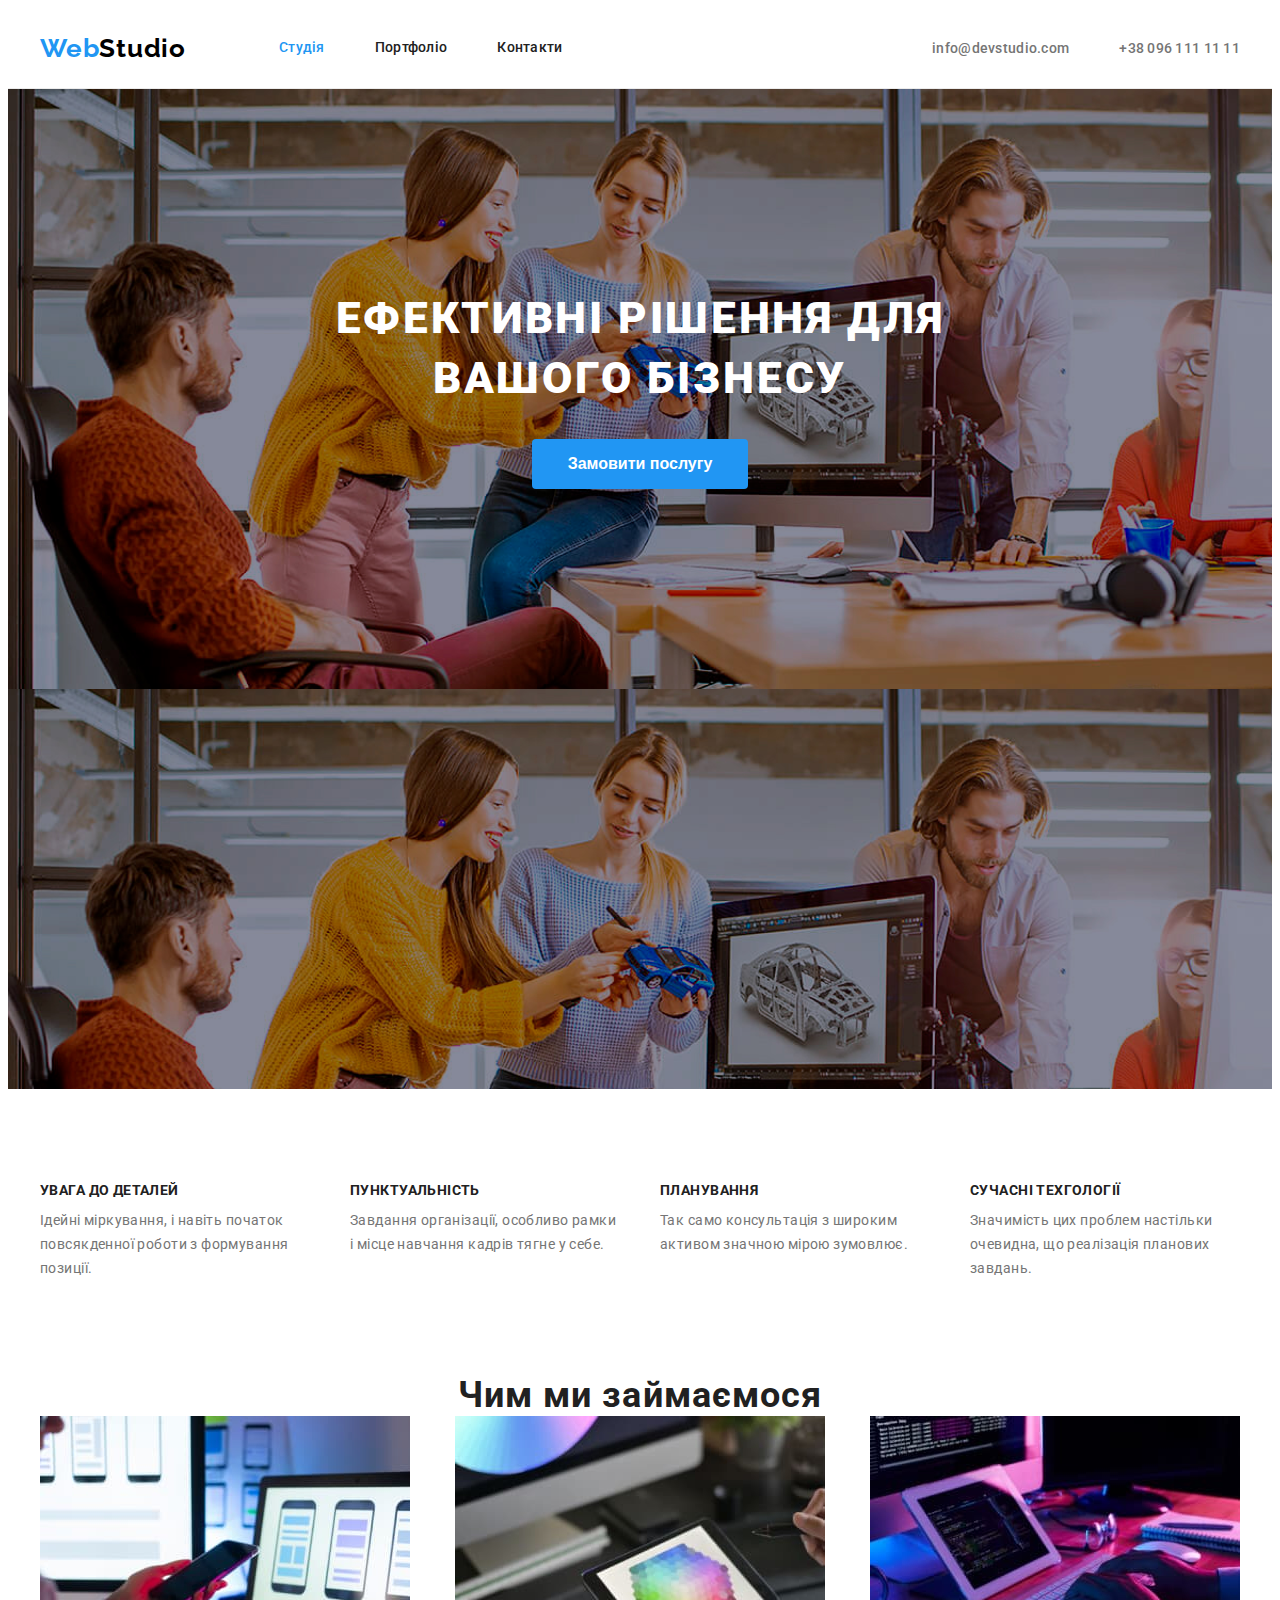
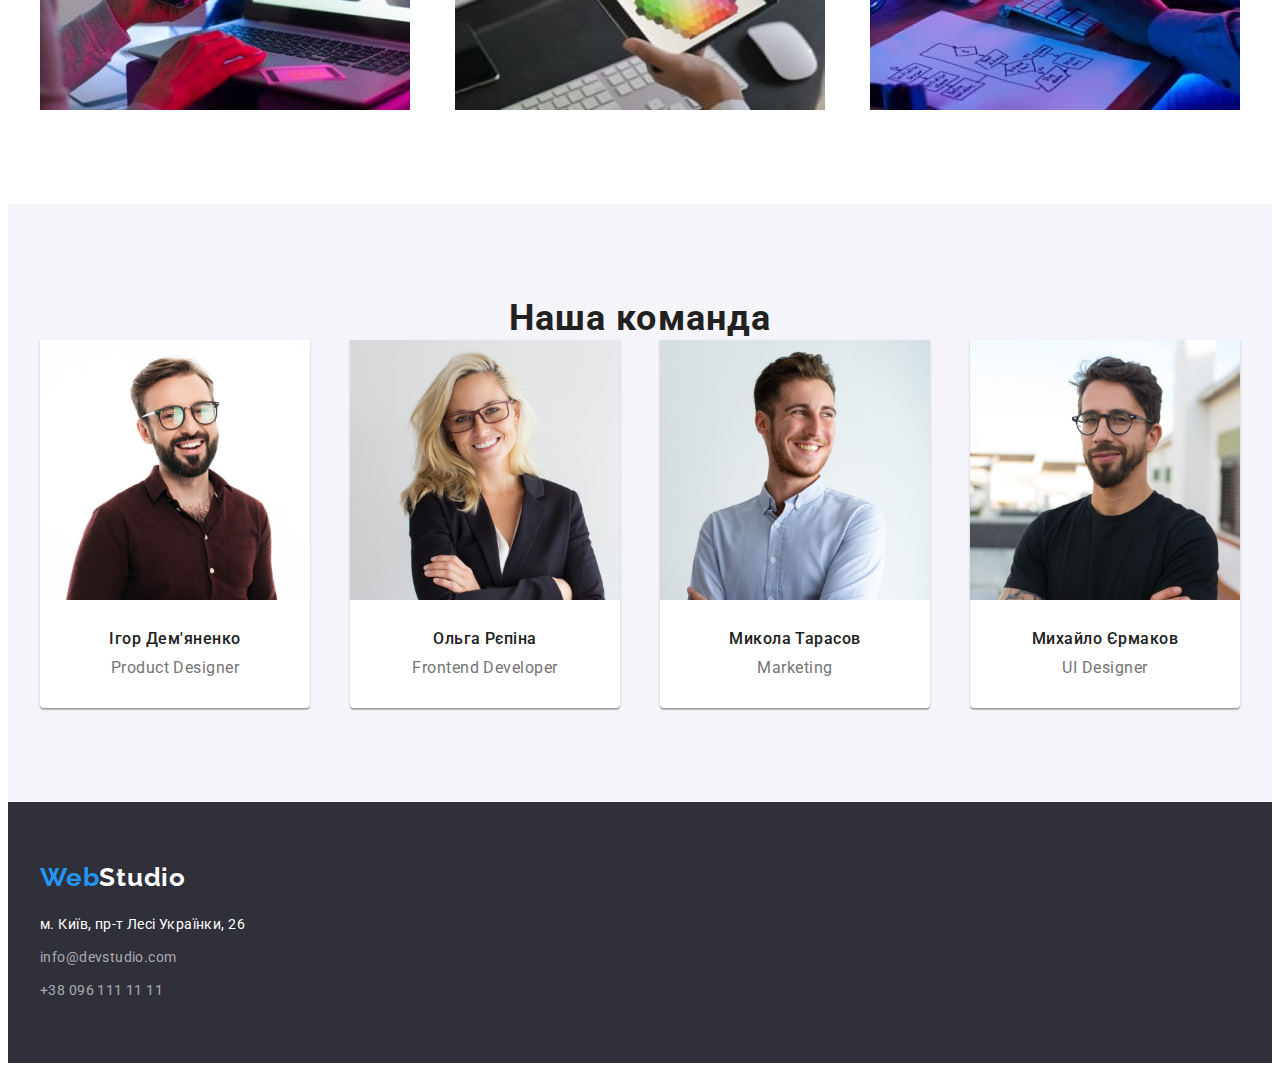
==== index.html @ b129a069 "Homework" ====
<!DOCTYPE html>
<html lang="uk">  
<head>
    <meta charset="UTF-8">
    <meta http-equiv="X-UA-Compatible" content="IE=edge">
    <meta name="viewport" content="width=device-width, initial-scale=1.0">
    <title>Студія</title>
    <link rel="preconnect" href="https://fonts.googleapis.com">
    <link rel="preconnect" href="https://fonts.gstatic.com" crossorigin>
    <link href="https://fonts.googleapis.com/css2?family=Raleway:wght@700&family=Roboto:wght@400;500;700;900&display=swap"
        rel="stylesheet">

    <link rel="stylesheet" href="https://cdnjs.cloudflare.com/ajax/libs/modern-normalize/1.1.0/modern-normalize.min.css"
        integrity="sha512-wpPYUAdjBVSE4KJnH1VR1HeZfpl1ub8YT/NKx4PuQ5NmX2tKuGu6U/JRp5y+Y8XG2tV+wKQpNHVUX03MfMFn9Q=="
        crossorigin="anonymous" referrerpolicy="no-referrer" />
    <link rel="stylesheet" href="./css/styles.css">
</head>
<body class="site-body">
    <header class="header">
        <div class="container header-container">
            <nav class="header-navigation">
                 <a class="header-logo-web link" href="index.html">Web<span class="header-logo-studio link">Studio</span></a>
                 <ul class="header-list list">
                     <li class="header-item"><a class="header-link current link" href="">Студія</a></li>
                     <li class="header-item"><a class="header-link link" href="./portfolio.html">Портфоліо</a></li>
                     <li class="header-item"><a class="header-link link" href="">Контакти</a></li>
                 </ul>
            </nav>
            <div class="header-conect" >
            <ul class="contacts list">
                <li class="header-email"><a class="header-link-email link" href="mailto:info@devstudio.com">info@devstudio.com</a></li>
                <li class="header-number"><a class="header-link-number link" href="tel:+380961111111">+38 096 111 11 11</a></li>
            </ul>
            </div>
        </div>
    </header>
    <main>
        
         <section class="hero section bg">
            <div class="container">
                 <h1 class="hero-title" >Ефективні рішення для вашого бізнесу</h1>
                 <button class="header-btn" type="button">Замовити послугу</button>
            </div>
        </section>
    
         
        <section class="solutions section">
             <div class="container">
                <h2 class="visually-hidden">Рішення</h2>
                <ul class="solutions-list list" >
                    <li><h3>Увага до деталей</h3>
                        <p>Ідейні міркування, і навіть початок повсякденної роботи з формування позиції.</p></li>
                    <li> <h3>Пунктуальність</h3>
                        <p>Завдання організації, особливо рамки і місце навчання кадрів тягне у себе.</p></li>
                    <li> <h3>Планування</h3>
                        <p>Так само консультація з широким активом значною мірою зумовлює.</p></li>
                    <li><h3>Сучасні техгології</h3>
                        <p>Значимість цих проблем настільки очевидна, що реалізація планових завдань.</p></li>
                 </ul>
             </div>
        </section>
     
        <section class="devices section">
             <div class="container">
                <h2 class="section-title">Чим ми займаємося</h2>
                <ul class="devices-list">
                    <li class="devices-item list">
                        <img src="./img/img-1.jpg" 
                        alt="phone" 
                        width="370" 
                        height="294"></li>
                    <li class="devices-item list">
                        <img src="./img/img-2.jpg" 
                        alt="tablet" 
                        width="370"
                        height="294"></li>
                    <li class="devices-item list">
                        <img src="./img/img-3.jpg" 
                        alt="keyboard" 
                        width="370" 
                        height="294"></li>
                </ul>
              </div>
         </section>
        
         <section class="team section" >
             <div class="container">
                <h2 class="section-title">Наша команда</h2>    
                <ul class="team-list">
                    <li class="team-item list">
                        <img src="./img/img-team-1.jpg" 
                            alt="Product-designer" 
                            width="270" 
                            height="260">  
                         <div class="team-footer" >             
                             <h3 class="team-name">Ігор Дем'яненко</h3>
                             <p class="team-position" lang="en">Product Designer</p>
                         </div>
                    </li>                  
                    <li class="team-item list"> 
                        <img src="img/img-team-2.jpg" 
                            alt="Product-developer" 
                            width="270" 
                            height="260">  
                         <div class="team-footer" >
                             <h3 class="team-name">Ольга Рєпіна</h3>
                             <p class="team-position" lang="en">Frontend Developer</p> 
                         </div>
                    </li>
                    <li class="team-item list">
                        <img src="img/img-team-3.jpg" 
                            alt="Marketing"
                            width="270"
                            height="260">   
                         <div class="team-footer" >               
                             <h3 class="team-name">Микола Тарасов</h3>
                             <p class="team-position" lang="en">Marketing</p>
                         </div>
                    </li>
                    <li class="team-item list">
                        <img src="img/img-team-4.jpg"
                            alt="UI-designer"
                            width="270" 
                            height="260"> 
                         <div class="team-footer" >
                             <h3 class="team-name">Михайло Єрмаков</h3>
                             <p class="team-position" lang="en">UI Designer</p>
                         </div>
                    </li>
                </ul>
              </div>
         </section>
        
    </main>
    <footer class="info section">
         <div class="container" >
            <a class="logo-footer-web link" href="./index.html">Web<span class="logo-footer-studio link">Studio</span></a>
            <address class="address">
                <ul class="info-list">
                    <li class="info-address list"><a class="info-address link"
                        href="https://goo.gl/maps/t2EMafwJyWorUbrZ9"
                        target="_blank"
                        rel="noopener noreferrer nofollow"
                        >м. Київ, пр-т Лесі Українки, 26</a></li>
                    <li class="info-email list"><a class="info-email link" href="mailto:info@devstudio.com">info@devstudio.com</a></li>
                    <li class="info-tel list"><a class="info-tel link" href="tel:+380961111111">+38 096 111 11 11</a></li>
                </ul>
            </address>
         </div>
    </footer>
</body>
</html>
---- css/styles.css ----
body {
  font-family: Roboto, sans-serif;
  background-color: var(--main-background-color);
  color: var(--second-title-color) ;
  font-size: 14px;
}

:root {
  --main-title-color: #FFFFFF;
  --second-title-color: #212121; 
  --third-title-color: #2196F3;
  --fourth-title-color: #000000;
  --text-color: #757575;
  --contacts-color:rgba(255, 255, 255, 0.6);
  --main-background-color:#FFFFFF;
  --second-background-color:#2F303A;
  --third-background-color: #F5F4FA;
}

p,
h1,
h2,
h3,
h4,
h5,
h6 {
  margin: 0;
}

ul,
ol {
  margin: 0;
  padding-left: 0;
}

button {
  cursor: pointer;
}

address {
  font-style: normal;
}

img {
  display: block;
  max-width: 100%;
  height: auto;
}

.list {
  list-style: none;
}

.link {
  text-decoration: none;
}

.visually-hidden {
  position: absolute;
  white-space: nowrap;
  width: 1px;
  height: 1px;
  overflow: hidden;
  border: 0;
  padding: 0;
  clip: rect(0 0 0 0);
  clip-path: inset(50%);
  margin: -1px;
}
.container{
  width: 1200px;
  padding-left: 15px;
  padding-right: 15px;
  margin: 0 auto; 
}

.header{
  border-bottom:#ECECEC solid 1px; 
}

.header-list .link.current{
  color: var(--third-title-color);
}

.header-link:hover {
  color: var(--third-title-color);
}

.header-link:focus {
  color: var(--third-title-color);
}

.header-logo-web {
  font-family: 'Raleway';
  font-style: normal;
  font-weight: 700;
  font-size: 26px;
  line-height: 1.19;
  letter-spacing: 0.03em;
  color: var(--third-title-color);
}
.header-logo-studio {
  font-weight: 700;
  font-size: 26px;
  line-height: 1.19;
  letter-spacing: 0.03em;
  color: var(--fourth-title-color);
  margin-right: 93px;
}

.header-list {
 display: flex;
 align-items: center;
 gap: 50px;
}
.header-navigation{
  display: flex;
  align-items: center;
}

.contacts {
  display: flex;
  align-items: center; 
  gap: 50px;
}

.header-container {
  display: flex;
  align-items: center;
}

.header-conect {
  margin-left: auto;
}

.header-link-studio {
  font-weight: 500;
  line-height: 1.14;
  letter-spacing: 0.02em;
  color: var(--third-title-color);
}
.header-link {
  font-weight: 500; 
  line-height: 1.14;
  letter-spacing: 0.02em;
  color: var(--second-title-color);
  display: block;
  padding: 32px 0;
}

.header-link-email { 
  font-weight: 500;
  line-height: 1.14;
  letter-spacing: 0.02em;
  color: var(--text-color);
}

.header-link-email:hover{
  color:var(--third-title-color)
}

.header-link-number {
  font-weight: 500;
  line-height: 1.14;
  letter-spacing: 0.02em;
  color: var(--text-color);
}

.header-link-number:hover{
  color: var(--third-title-color);
 
}

.section{
 padding-top: 94px;
 padding-bottom: 94px;
}

.hero {
 
  padding: 200px 0;
  
}

.bg{
  height: 600px;
  max-width: 1600px;
  margin-left: auto;
  margin-right: auto;
  background-image: url(../img/background-hero.png); 
  
}

.hero-title {
  font-weight: 900;
  font-size: 44px;
  line-height: 1.36;
  text-align: center;
  letter-spacing: 0.06em;
  text-transform: uppercase;
  color: var(--main-title-color);
  width: 696px;
  margin-left: auto;
  margin-right: auto;
}

.header-btn {
  color:var(--main-title-color);
  background-color:var(--third-title-color);
  margin: 0 auto;
  display: block;
  margin-top: 30px;
  width: 216px;
  height: 50px;
  border-radius: 4px;
  font-weight: 700;
  font-size: 16px;
  line-height: 1.88;
  border: none;

}

.button.primary {
  color: #212121;
  background-color: var(--third-background-color);
  cursor: pointer;
  border-radius: 4px;
  height: 38px;
  width: auto;
  font-weight: 500;
  font-size: 16px;
  line-height: 1.62;
  text-align: center;
  letter-spacing: 0.03em;
  border: none;
  padding: 6px 22px;
}

.button.primary:hover{
  color: var(--main-title-color);
  background-color: var(--third-title-color);
}

.button.primary:focus {
  color: var(--main-title-color);
  background-color: var(--third-title-color);
}

.solutions-list{
 display: flex;
 justify-content: space-between;
}

.solutions-list li {
  width: 270px;
}

.solutions-list h3 {
  font-size: 14px;
  line-height: 1.14;
  letter-spacing: 0.03em;
  text-transform: uppercase;
  color: var(--second-title-color);
  margin-bottom: 10px;
}
.solutions-list p {
  line-height: 1.71;
  letter-spacing: 0.03em;
  color: var(--text-color);
}

.devices{
  padding-top: 0px; 
}
.devices-title {
  font-size: 36px;
  line-height: 1.16;
  text-align: center;
  letter-spacing: 0.03em;
  color: var(--second-title-color)
}

.devices-list{
  display: flex;
  justify-content:space-between;
}

.section-title {
  font-weight: 700;
  font-size: 36px;
  line-height: 1.16;
  text-align: center;
  letter-spacing: 0.03em;

}
.team {
  background-color: var(--third-background-color);
}

.team-list {
  display: flex;
  justify-content: space-between;
}

.team-item{
background: #FFFFFF;
 /* material shadow v1 */
box-shadow: 0px 1px 3px rgba(0, 0, 0, 0.12), 0px 1px 1px rgba(0, 0, 0, 0.14), 0px 2px 1px rgba(0, 0, 0, 0.2);
border-radius: 0px 0px 4px 4px;
width: 270px;
height: 368px;
}

.team-name {
 font-weight: 500;
  font-size: 16px;
  line-height: 1.18;
  text-align: center;
  letter-spacing: 0.03em;
  color: var(--second-title-color);
  margin-bottom: 10px;
}

.team-footer {
  padding-top: 30px;
  padding-bottom: 30px;
}

.team-position {
  font-size: 16px;
  line-height: 1.18;
  text-align: center;
  letter-spacing: 0.03em;
  color: var(--text-color);
}

.logo-footer-web {
  font-family: 'Raleway';
  font-style: normal;
  font-weight: 700;
  font-size: 26px;
  line-height: 1.19;
  letter-spacing: 0.03em;
  color: var(--third-title-color);

}

.logo-footer-studio{
  font-weight: 700;
  font-size: 26px;
  line-height: 1.19;
  letter-spacing: 0.03em;
  color: var(--main-title-color);

}

.info {
  background-color: var(--second-background-color);
  padding-top: 60px;
  padding-bottom: 60px;
}

.address{
  margin-top: 20px;
}


.info-address {
  font-style: normal;
  line-height: 1.71;
  letter-spacing: 0.03em;
  color: var(--main-title-color);
  margin-bottom: 9px;
}

.info-email {
  font-style: normal;
  line-height: 1.71;
  letter-spacing: 0.03em;
  color:var(--contacts-color);
  margin-bottom: 9px;
}

.info-email:hover{
  color: var(--third-title-color)
}

.info-email:focus {
  color: var(--third-title-color)
}

.info-tel {
 font-style: normal;
 line-height: 1.71;
 letter-spacing: 0.03em;
 color: var(--contacts-color);
}

.info-tel:hover {
  color: var(--third-title-color)
}

.info-tel:focus {
  color: var(--third-title-color)
}

.button-list {
  display: flex;
  justify-content: center;
  gap: 8px;
  margin-bottom: 50px;
}

.project-list{
  display: flex;
  flex-wrap: wrap;
  gap: 30px;
  margin-bottom: 50px;
}

.project-item{
  width: calc((100% - 60px) / 3);
}

.project-item h2 {
  font-size: 18px;
  line-height: 2;
  letter-spacing: 0.06em;
  color:var(--second-title-color);
  margin-bottom: 4px;
}

.project-item p {
  font-size: 16px;
  line-height: 1.88;
  letter-spacing: 0.03em;
  color: var(--text-color);
}

.project-footer{
  border: 1px solid #EEEEEE;
  padding: 20px 24px;
}
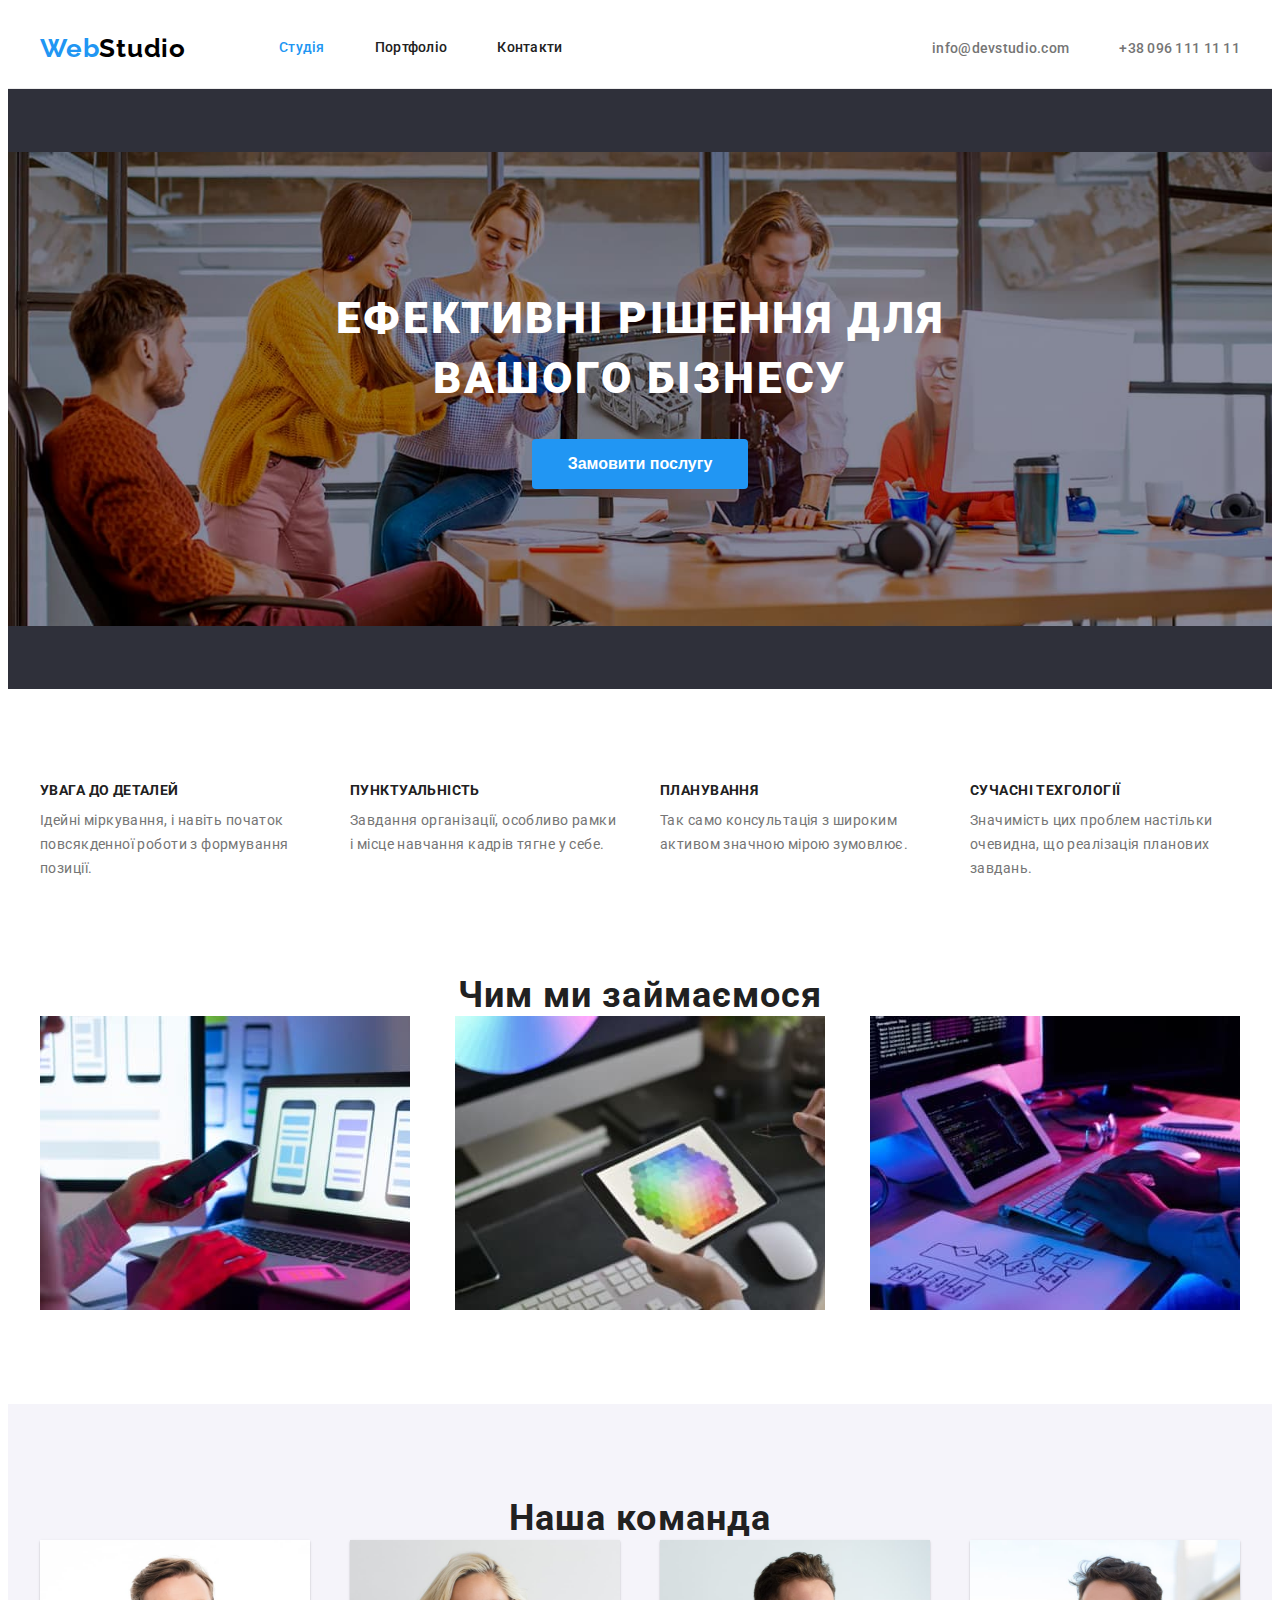
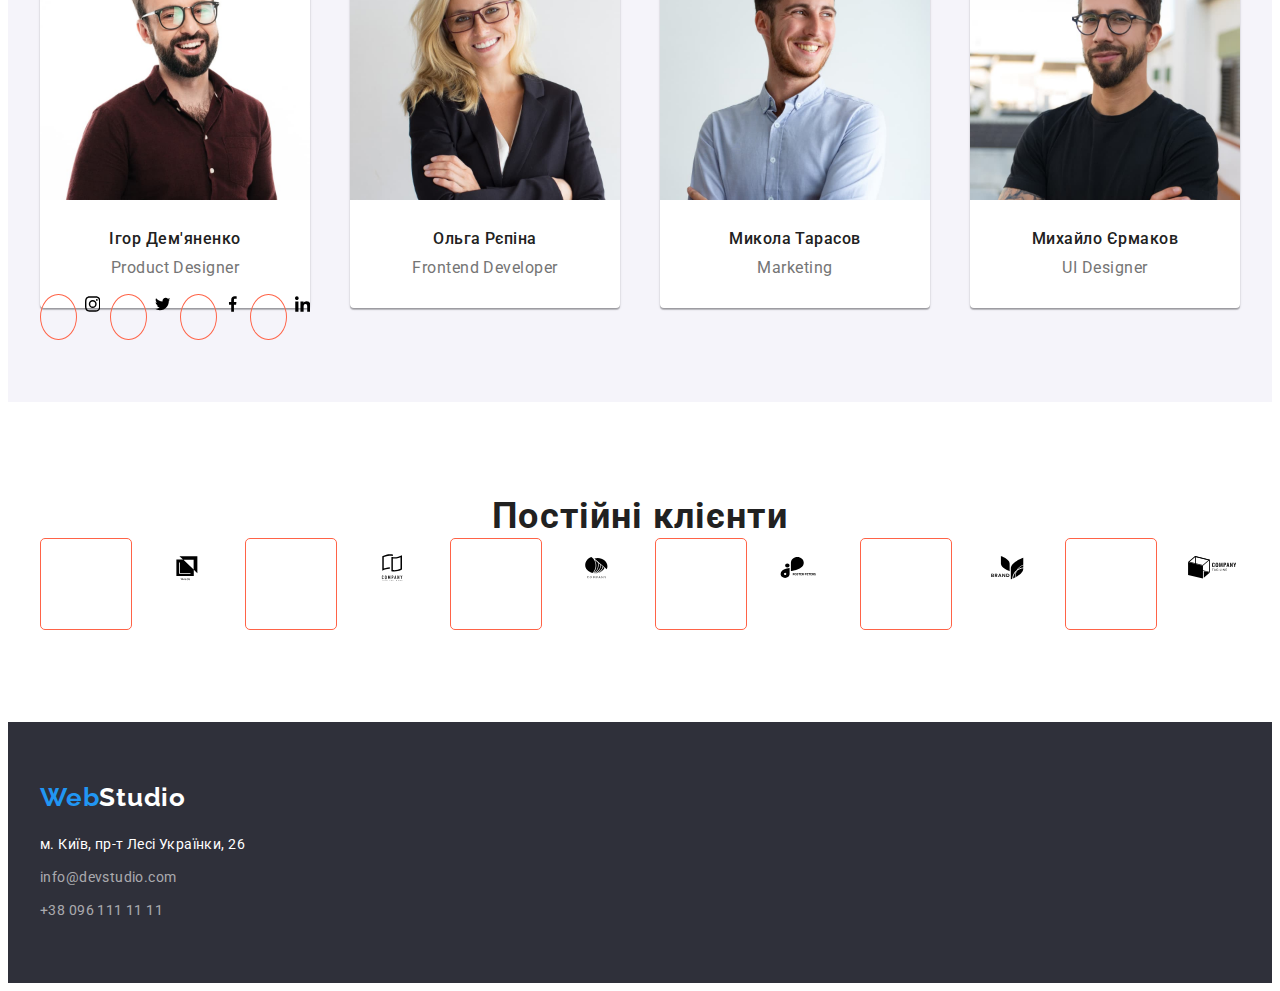
==== commit e32f9f6d: "homework-update-2" ====
--- a/index.html
+++ b/index.html
@@ -35,13 +35,14 @@
         </div>
     </header>
     <main>
-        
-         <section class="hero section bg">
-            <div class="container">
+        <div class="bg">
+         <section class="hero section">
+             <div class="container">
                  <h1 class="hero-title" >Ефективні рішення для вашого бізнесу</h1>
                  <button class="header-btn" type="button">Замовити послугу</button>
             </div>
         </section>
+        </div>
     
          
         <section class="solutions section">
@@ -95,6 +96,28 @@
                          <div class="team-footer" >             
                              <h3 class="team-name">Ігор Дем'яненко</h3>
                              <p class="team-position" lang="en">Product Designer</p>
+                             <ul class="team-soc-list list">
+                                <li class="team-soc-item">
+                                    <a href="" class="team-soc-link link"></a></li>
+                                    <svg class="team-soc-icon" width="20" height="20">
+                                        <use href="./img/icons.svg#icon-instagram"></use>
+                                    </svg>
+                                <li class="team-soc-item">
+                                    <a href="" class="team-soc-link link"></a></li>
+                                    <svg class="team-soc-icon" width="20" height="20">
+                                        <use href="./img/icons.svg#icon-twitter"></use>
+                                    </svg>
+                                <li class="team-soc-item">
+                                    <a href="" class="team-soc-link link"></a></li>
+                                    <svg class="team-soc-icon" width="20" height="20">
+                                        <use href="./img/icons.svg#icon-facebook"></use>
+                                    </svg>
+                                <li class="team-soc-item">
+                                    <a href="" class="team-soc-link link"></a></li>
+                                    <svg class="team-soc-icon" width="20" height="20">
+                                        <use href="./img/icons.svg#icon-linkedin"></use>
+                                    </svg>
+                             </ul>
                          </div>
                     </li>                  
                     <li class="team-item list"> 
@@ -130,6 +153,43 @@
                 </ul>
               </div>
          </section>
+         <section class="section">
+            <div class="container">
+                <h2 class="section-title">Постійні клієнти</h2>
+                <ul class="clients-list list">
+                    <li class="clients-item">
+                        <a href="" class="clients-link link"></a></li>
+                        <svg class="team-soc-icon" width="106" height="60">
+                            <use href="./img/icons.svg#icon-logo-1"></use>
+                        </svg>
+                    <li class="clients-item">
+                        <a href="" class="clients-link link"></a></li>
+                        <svg class="team-soc-icon" width="106" height="60">
+                            <use href="./img/icons.svg#icon-logo-2"></use>
+                        </svg>
+                    <li class="clients-item">
+                        <a href="" class="clients-link link"></a></li>
+                        <svg class="team-soc-icon" width="106" height="60">
+                            <use href="./img/icons.svg#icon-logo-3"></use>
+                        </svg>
+                    <li class="clients-item">
+                        <a href="" class="clients-link link"></a></li>
+                        <svg class="team-soc-icon" width="106" height="60">
+                            <use href="./img/icons.svg#icon-logo-4"></use>
+                        </svg>
+                    <li class="clients-item">
+                        <a href="" class="clients-link link"></a></li>
+                        <svg class="team-soc-icon" width="106" height="60">
+                            <use href="./img/icons.svg#icon-logo-5"></use>
+                        </svg>
+                    <li class="clients-item">
+                        <a href="" class="clients-link link"></a></li>
+                        <svg class="team-soc-icon" width="106" height="60">
+                            <use href="./img/icons.svg#icon-logo-6"></use>
+                        </svg>
+                </ul>
+            </div>
+         </section> 
         
     </main>
     <footer class="info section">
--- a/css/styles.css
+++ b/css/styles.css
@@ -177,9 +177,7 @@
 }
 
 .hero {
- 
-  padding: 200px 0;
-  
+  padding: 200px 0;  
 }
 
 .bg{
@@ -187,7 +185,11 @@
   max-width: 1600px;
   margin-left: auto;
   margin-right: auto;
-  background-image: url(../img/background-hero.png); 
+  background-color: #2F303A;
+  background-image: url(../img/hero-bg.jpg); 
+  background-repeat: no-repeat;
+  background-size: contain;
+  background-position: center;
   
 }
 
@@ -332,6 +334,50 @@
   text-align: center;
   letter-spacing: 0.03em;
   color: var(--text-color);
+  margin-bottom: 16px;
+}
+
+.team-soc-list{
+ display: flex;
+ justify-content: center;
+ gap: 10px;
+}
+
+.team-soc-item{
+ width: calc((100% - 90px) / 4);
+ height: 44px;
+}
+
+.team-soc-link{
+ width: 100%;
+ height: 100%;
+ border: 1px solid tomato;
+ display: flex;
+ border-radius: 50%;
+ align-items: center;
+ justify-content: center;
+ fill: #FFFFFF;
+}
+
+.clients-list{
+ display: flex;
+ gap: 30px;
+}
+
+.clients-item{
+ width: calc((100% - 150px) / 6);
+ height: 90px;
+}
+
+.clients-link{
+ width: 100%;
+ height: 100%;
+ border: 1px solid tomato;
+ border-radius: 5px;
+ display: flex;
+ align-items: center;
+ justify-content: center;
+
 }
 
 .logo-footer-web {
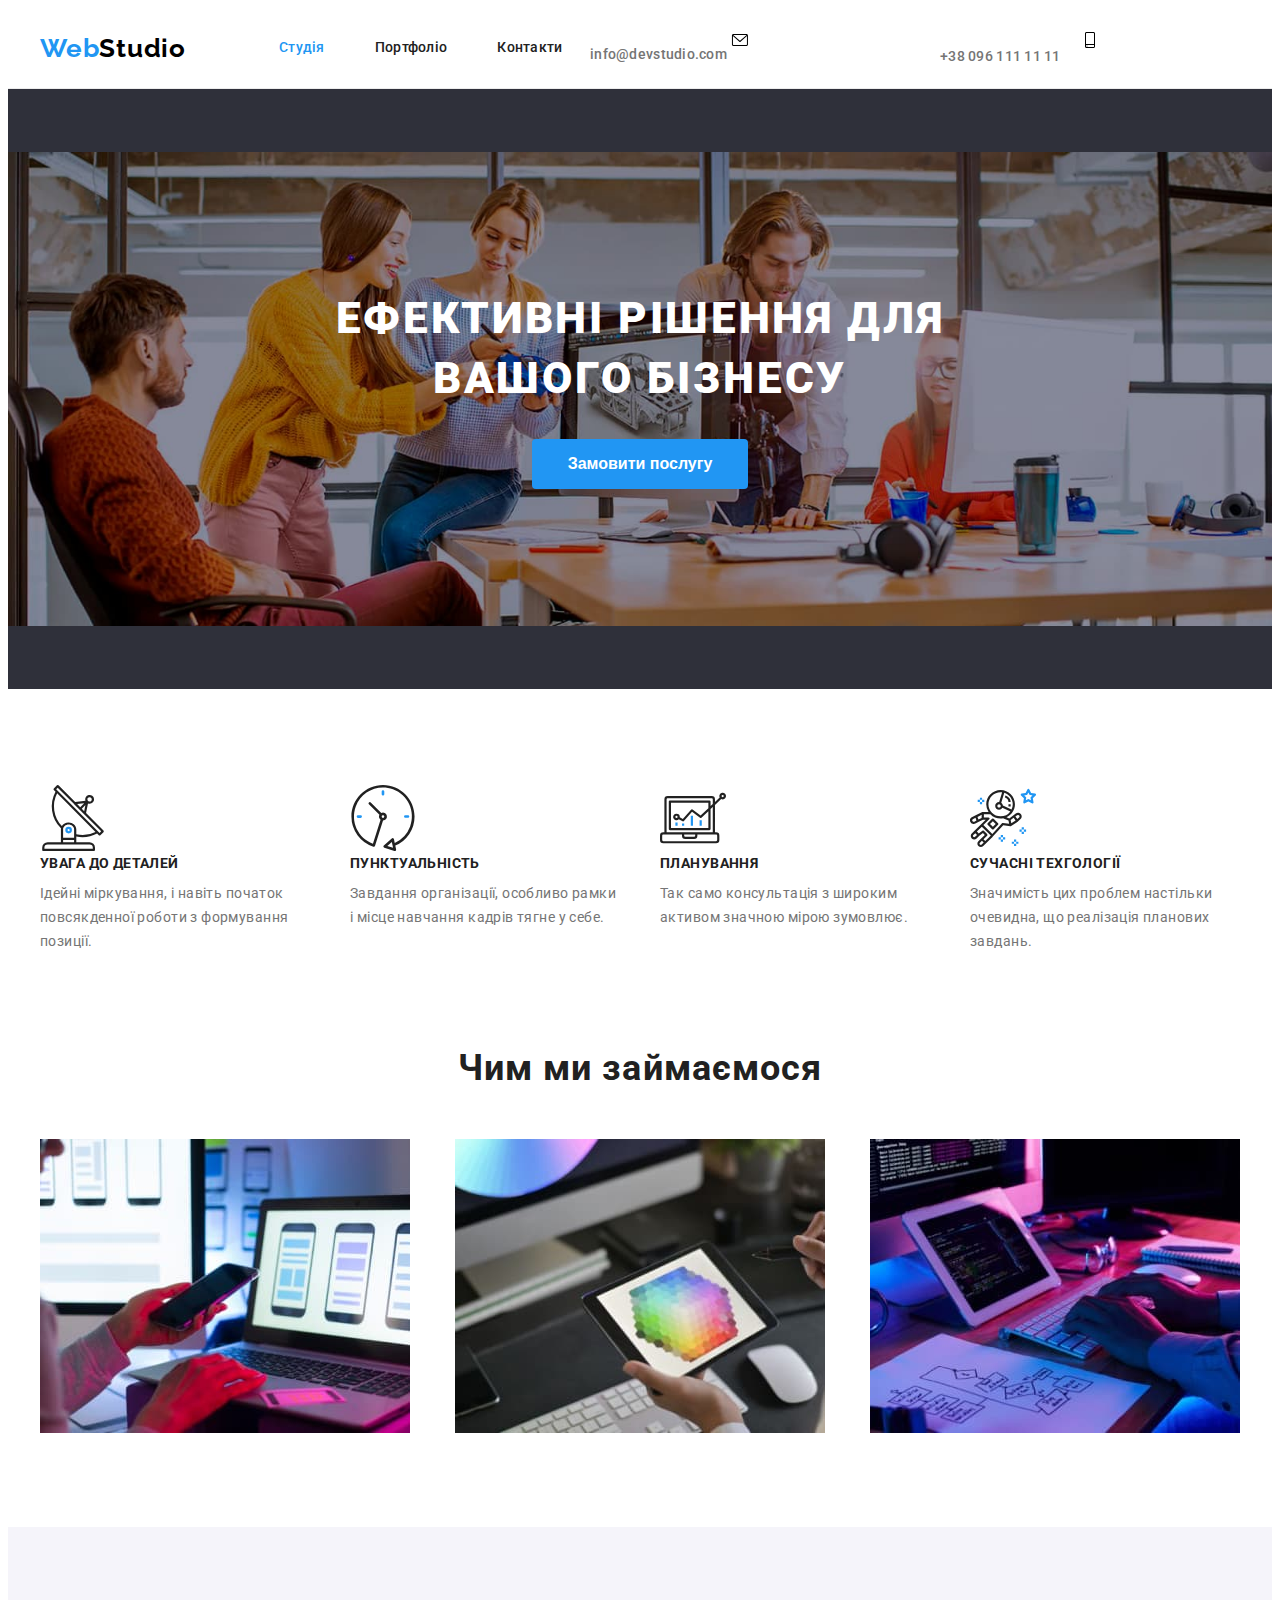
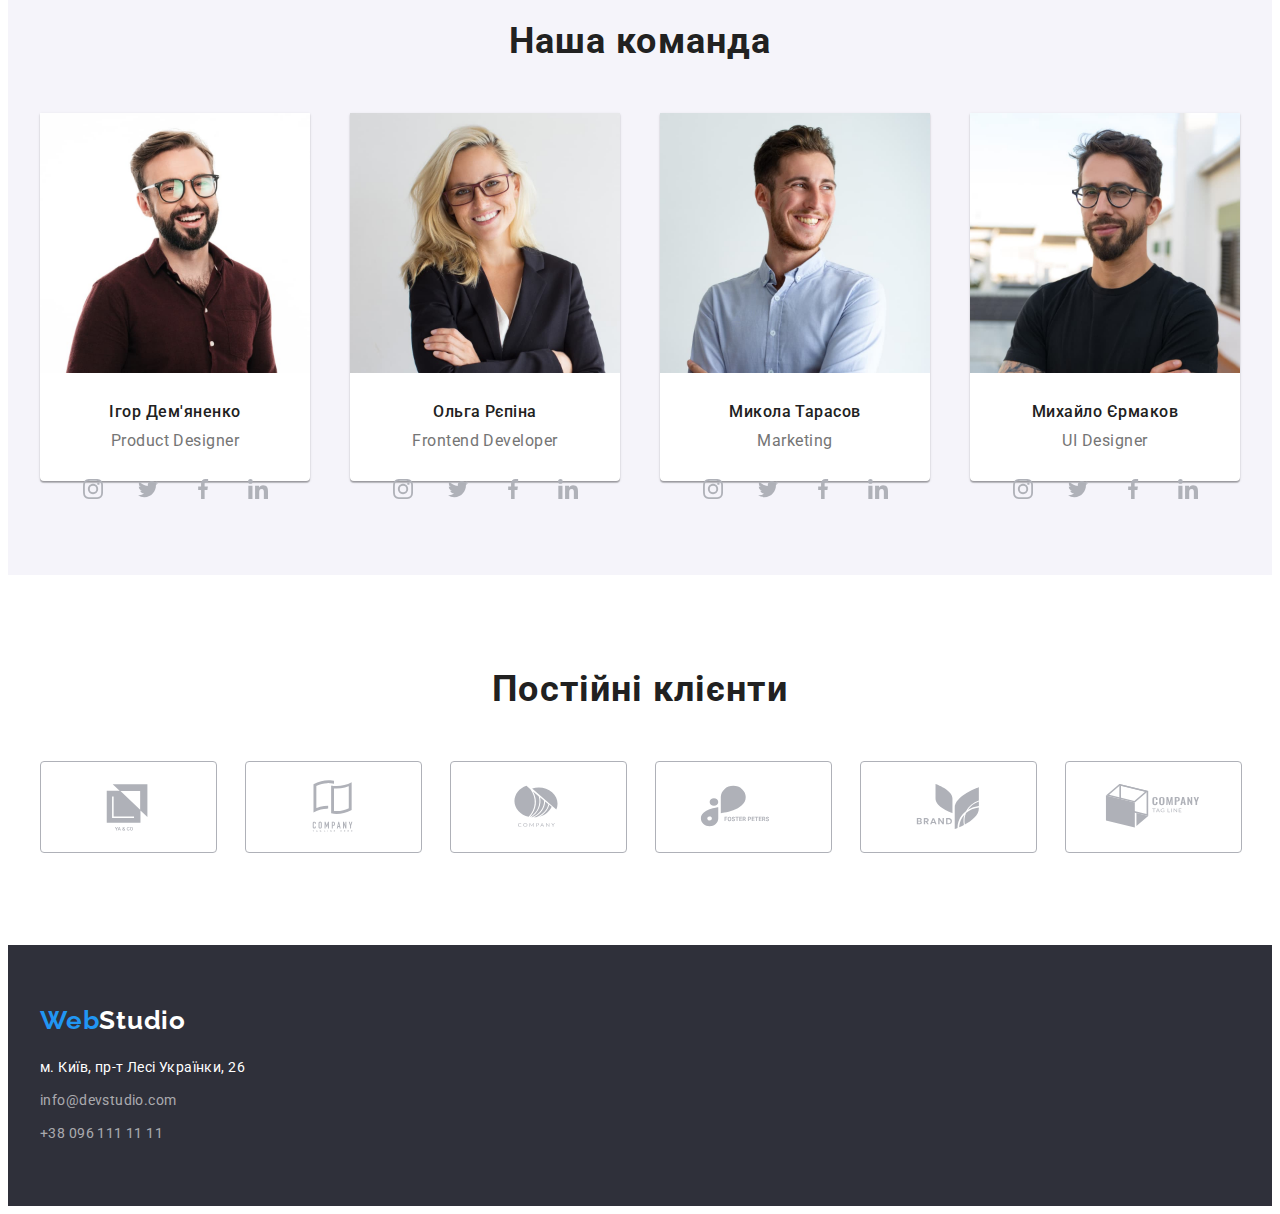
==== commit 08388fee: "Homework-update-3" ====
--- a/index.html
+++ b/index.html
@@ -28,8 +28,18 @@
             </nav>
             <div class="header-conect" >
             <ul class="contacts list">
-                <li class="header-email"><a class="header-link-email link" href="mailto:info@devstudio.com">info@devstudio.com</a></li>
-                <li class="header-number"><a class="header-link-number link" href="tel:+380961111111">+38 096 111 11 11</a></li>
+                <li class="header-email">
+                    <a class="header-link-email link" href="mailto:info@devstudio.com">
+                        <svg class="icon-envelope" weight="16" height="12">
+                            <use href="./img/icons.svg#icon-envelope"></use>
+                        </svg> 
+                        info@devstudio.com</a></li>
+                <li class="header-number">
+                    <a class="header-link-number link" href="tel:+380961111111">
+                        <svg class="icon-tel" weight="10" height="16">
+                            <use href="./img/icons.svg#icon-smartphone"></use>
+                        </svg>
+                        +38 096 111 11 11</a></li>
             </ul>
             </div>
         </div>
@@ -49,13 +59,33 @@
              <div class="container">
                 <h2 class="visually-hidden">Рішення</h2>
                 <ul class="solutions-list list" >
-                    <li><h3>Увага до деталей</h3>
+                    <li>
+                        <a href="" class="solutions-link link">
+                            <svg class="solutions-icon" width="66" height="70">
+                                <use href="./img/icons.svg#icon-antenna"></use>
+                            </svg></a>
+                        <h3>Увага до деталей</h3>
                         <p>Ідейні міркування, і навіть початок повсякденної роботи з формування позиції.</p></li>
-                    <li> <h3>Пунктуальність</h3>
+                    <li> 
+                        <a href="" class="solutions-link link">
+                            <svg class="solutions-icon" width="66" height="70">
+                                <use href="./img/icons.svg#icon-clock"></use>
+                            </svg></a>
+                        <h3>Пунктуальність</h3>
                         <p>Завдання організації, особливо рамки і місце навчання кадрів тягне у себе.</p></li>
-                    <li> <h3>Планування</h3>
+                    <li> 
+                        <a href="" class="solutions-link link">
+                            <svg class="solutions-icon" width="66" height="70">
+                                <use href="./img/icons.svg#icon-diagram"></use>
+                            </svg></a>
+                        <h3>Планування</h3>
                         <p>Так само консультація з широким активом значною мірою зумовлює.</p></li>
-                    <li><h3>Сучасні техгології</h3>
+                    <li>
+                        <a href="" class="solutions-link link">
+                            <svg class="solutions-icon" width="66" height="70">
+                                <use href="./img/icons.svg#icon-astronaut"></use>
+                            </svg></a>
+                        <h3>Сучасні техгології</h3>
                         <p>Значимість цих проблем настільки очевидна, що реалізація планових завдань.</p></li>
                  </ul>
              </div>
@@ -98,25 +128,33 @@
                              <p class="team-position" lang="en">Product Designer</p>
                              <ul class="team-soc-list list">
                                 <li class="team-soc-item">
-                                    <a href="" class="team-soc-link link"></a></li>
+                                    <a href="" class="team-soc-link link">
                                     <svg class="team-soc-icon" width="20" height="20">
                                         <use href="./img/icons.svg#icon-instagram"></use>
                                     </svg>
-                                <li class="team-soc-item">
-                                    <a href="" class="team-soc-link link"></a></li>
+                                    </a>
+                                </li>
+                                <li class="team-soc-item">
+                                    <a href="" class="team-soc-link link">
                                     <svg class="team-soc-icon" width="20" height="20">
                                         <use href="./img/icons.svg#icon-twitter"></use>
                                     </svg>
-                                <li class="team-soc-item">
-                                    <a href="" class="team-soc-link link"></a></li>
+                                    </a>
+                                </li>
+                                <li class="team-soc-item">
+                                    <a href="" class="team-soc-link link">
                                     <svg class="team-soc-icon" width="20" height="20">
                                         <use href="./img/icons.svg#icon-facebook"></use>
                                     </svg>
-                                <li class="team-soc-item">
-                                    <a href="" class="team-soc-link link"></a></li>
+                                    </a>
+                                </li>
+                                <li class="team-soc-item">
+                                    <a href="" class="team-soc-link link">
                                     <svg class="team-soc-icon" width="20" height="20">
                                         <use href="./img/icons.svg#icon-linkedin"></use>
                                     </svg>
+                                    </a>
+                                </li>
                              </ul>
                          </div>
                     </li>                  
@@ -127,7 +165,40 @@
                             height="260">  
                          <div class="team-footer" >
                              <h3 class="team-name">Ольга Рєпіна</h3>
-                             <p class="team-position" lang="en">Frontend Developer</p> 
+                             <p class="team-position" lang="en">Frontend Developer</p>
+                            <ul class="team-soc-list list">
+                                <li class="team-soc-item">
+                                     <a href="" class="team-soc-link link">
+                                      <svg class="team-soc-icon" width="20" height="20">
+                                         <use href="./img/icons.svg#icon-instagram"></use>
+                                      </svg>
+                                     </a>
+                                </li>
+                                <li class="team-soc-item">
+                                    <a href="" class="team-soc-link link">
+                               
+                                <svg class="team-soc-icon" width="20" height="20">
+                                    <use href="./img/icons.svg#icon-twitter"></use>
+                                </svg>
+                                </a>
+                                </li>
+                                <li class="team-soc-item">
+                                    <a href="" class="team-soc-link link">
+                                
+                                <svg class="team-soc-icon" width="20" height="20">
+                                    <use href="./img/icons.svg#icon-facebook"></use>
+                                </svg>
+                                </a>
+                                </li>
+                                <li class="team-soc-item">
+                                    <a href="" class="team-soc-link link">
+                                
+                                <svg class="team-soc-icon" width="20" height="20">
+                                    <use href="./img/icons.svg#icon-linkedin"></use>
+                                </svg>
+                                </a>
+                                </li>
+                            </ul>
                          </div>
                     </li>
                     <li class="team-item list">
@@ -138,6 +209,40 @@
                          <div class="team-footer" >               
                              <h3 class="team-name">Микола Тарасов</h3>
                              <p class="team-position" lang="en">Marketing</p>
+                            <ul class="team-soc-list list">
+                                <li class="team-soc-item">
+                                    <a href="" class="team-soc-link link">
+                                
+                                <svg class="team-soc-icon" width="20" height="20">
+                                    <use href="./img/icons.svg#icon-instagram"></use>
+                                </svg>
+                                </a>
+                                </li>
+                                <li class="team-soc-item">
+                                    <a href="" class="team-soc-link link">
+                              
+                                <svg class="team-soc-icon" width="20" height="20">
+                                    <use href="./img/icons.svg#icon-twitter"></use>
+                                </svg>
+                                </a>
+                                </li>
+                                <li class="team-soc-item">
+                                    <a href="" class="team-soc-link link">
+                               
+                                <svg class="team-soc-icon" width="20" height="20">
+                                    <use href="./img/icons.svg#icon-facebook"></use>
+                                </svg>
+                                </a>
+                                </li>
+                                <li class="team-soc-item">
+                                    <a href="" class="team-soc-link link">
+                                
+                                <svg class="team-soc-icon" width="20" height="20">
+                                    <use href="./img/icons.svg#icon-linkedin"></use>
+                                </svg>
+                                </a>
+                                </li>
+                            </ul>
                          </div>
                     </li>
                     <li class="team-item list">
@@ -148,6 +253,40 @@
                          <div class="team-footer" >
                              <h3 class="team-name">Михайло Єрмаков</h3>
                              <p class="team-position" lang="en">UI Designer</p>
+                            <ul class="team-soc-list list">
+                                <li class="team-soc-item">
+                                    <a href="" class="team-soc-link link">
+                                
+                                <svg class="team-soc-icon" width="20" height="20">
+                                    <use href="./img/icons.svg#icon-instagram"></use>
+                                </svg>
+                                </a>
+                                </li>
+                                <li class="team-soc-item">
+                                    <a href="" class="team-soc-link link">
+                               
+                                <svg class="team-soc-icon" width="20" height="20">
+                                    <use href="./img/icons.svg#icon-twitter"></use>
+                                </svg>
+                                </a>
+                                </li>
+                                <li class="team-soc-item">
+                                    <a href="" class="team-soc-link link">
+                             
+                                <svg class="team-soc-icon" width="20" height="20">
+                                    <use href="./img/icons.svg#icon-facebook"></use>
+                                </svg>
+                                </a>
+                                </li>
+                                <li class="team-soc-item">
+                                    <a href="" class="team-soc-link link">
+                               
+                                <svg class="team-soc-icon" width="20" height="20">
+                                    <use href="./img/icons.svg#icon-linkedin"></use>
+                                </svg>
+                                </a>
+                                </li>
+                            </ul>
                          </div>
                     </li>
                 </ul>
@@ -158,35 +297,41 @@
                 <h2 class="section-title">Постійні клієнти</h2>
                 <ul class="clients-list list">
                     <li class="clients-item">
-                        <a href="" class="clients-link link"></a></li>
-                        <svg class="team-soc-icon" width="106" height="60">
+                        <a href="" class="clients-link link">
+                        <svg class="clients-icon" width="106" height="60">
                             <use href="./img/icons.svg#icon-logo-1"></use>
-                        </svg>
-                    <li class="clients-item">
-                        <a href="" class="clients-link link"></a></li>
-                        <svg class="team-soc-icon" width="106" height="60">
+                        </svg></a>
+                    </li>
+                    <li class="clients-item">
+                        <a href="" class="clients-link link">
+                        <svg class="clients-icon" width="106" height="60">
                             <use href="./img/icons.svg#icon-logo-2"></use>
-                        </svg>
-                    <li class="clients-item">
-                        <a href="" class="clients-link link"></a></li>
-                        <svg class="team-soc-icon" width="106" height="60">
+                        </svg></a>
+                    </li>
+                    <li class="clients-item">
+                        <a href="" class="clients-link link">
+                        <svg class="clients-icon" width="106" height="60">
                             <use href="./img/icons.svg#icon-logo-3"></use>
-                        </svg>
-                    <li class="clients-item">
-                        <a href="" class="clients-link link"></a></li>
-                        <svg class="team-soc-icon" width="106" height="60">
+                        </svg></a>
+                    </li>
+                    <li class="clients-item">
+                        <a href="" class="clients-link link">
+                        <svg class="clients-icon" width="106" height="60">
                             <use href="./img/icons.svg#icon-logo-4"></use>
-                        </svg>
-                    <li class="clients-item">
-                        <a href="" class="clients-link link"></a></li>
-                        <svg class="team-soc-icon" width="106" height="60">
+                        </svg></a>
+                    </li>
+                    <li class="clients-item">
+                        <a href="" class="clients-link link">
+                        <svg class="clients-icon" width="106" height="60">
                             <use href="./img/icons.svg#icon-logo-5"></use>
-                        </svg>
-                    <li class="clients-item">
-                        <a href="" class="clients-link link"></a></li>
-                        <svg class="team-soc-icon" width="106" height="60">
+                        </svg></a>
+                    </li>
+                    <li class="clients-item">
+                        <a href="" class="clients-link link">
+                        <svg class="clients-icon" width="106" height="60">
                             <use href="./img/icons.svg#icon-logo-6"></use>
-                        </svg>
+                        </svg></a>
+                    </li>
                 </ul>
             </div>
          </section> 
--- a/css/styles.css
+++ b/css/styles.css
@@ -169,6 +169,19 @@
 .header-link-number:hover{
   color: var(--third-title-color);
  
+}
+
+.icon-envelope {
+  display: flex;
+  align-items: center;
+  box-sizing: inherit;
+  
+}
+
+.icon-tel{
+  display: flex;
+  align-items: center;
+  box-sizing: inherit;
 }
 
 .section{
@@ -293,6 +306,7 @@
   line-height: 1.16;
   text-align: center;
   letter-spacing: 0.03em;
+  margin-bottom: 50px;
 
 }
 .team {
@@ -346,17 +360,35 @@
 .team-soc-item{
  width: calc((100% - 90px) / 4);
  height: 44px;
+ 
 }
 
 .team-soc-link{
  width: 100%;
  height: 100%;
- border: 1px solid tomato;
  display: flex;
  border-radius: 50%;
  align-items: center;
  justify-content: center;
- fill: #FFFFFF;
+}
+
+.team-soc-link:hover {
+ background-color: #2196F3;
+}
+.team-soc-link:hover .team-soc-icon{
+ fill:#FFFFFF;  
+}
+
+.team-soc-link:focus {
+  background-color: #2196F3;
+}
+
+.team-soc-link:focus .team-soc-icon {
+  fill: #FFFFFF;
+}
+
+.team-soc-icon{
+  fill:#AFB1B8;
 }
 
 .clients-list{
@@ -372,12 +404,32 @@
 .clients-link{
  width: 100%;
  height: 100%;
- border: 1px solid tomato;
- border-radius: 5px;
+ border: 1px solid #AFB1B8;
+ border-radius: 4px;
  display: flex;
  align-items: center;
  justify-content: center;
 
+}
+
+.clients-link:hover {
+  border-color: #2196F3;
+}
+
+.clients-link:hover .clients-icon {
+  fill:#2196F3;
+}
+
+.clients-link:focus {
+  border-color: #2196F3;
+}
+
+.clients-link:focus .clients-soc-icon {
+  fill:#2196F3;
+}
+
+.clients-icon{
+  fill:#AFB1B8;
 }
 
 .logo-footer-web {
@@ -461,7 +513,6 @@
   display: flex;
   flex-wrap: wrap;
   gap: 30px;
-  margin-bottom: 50px;
 }
 
 .project-item{
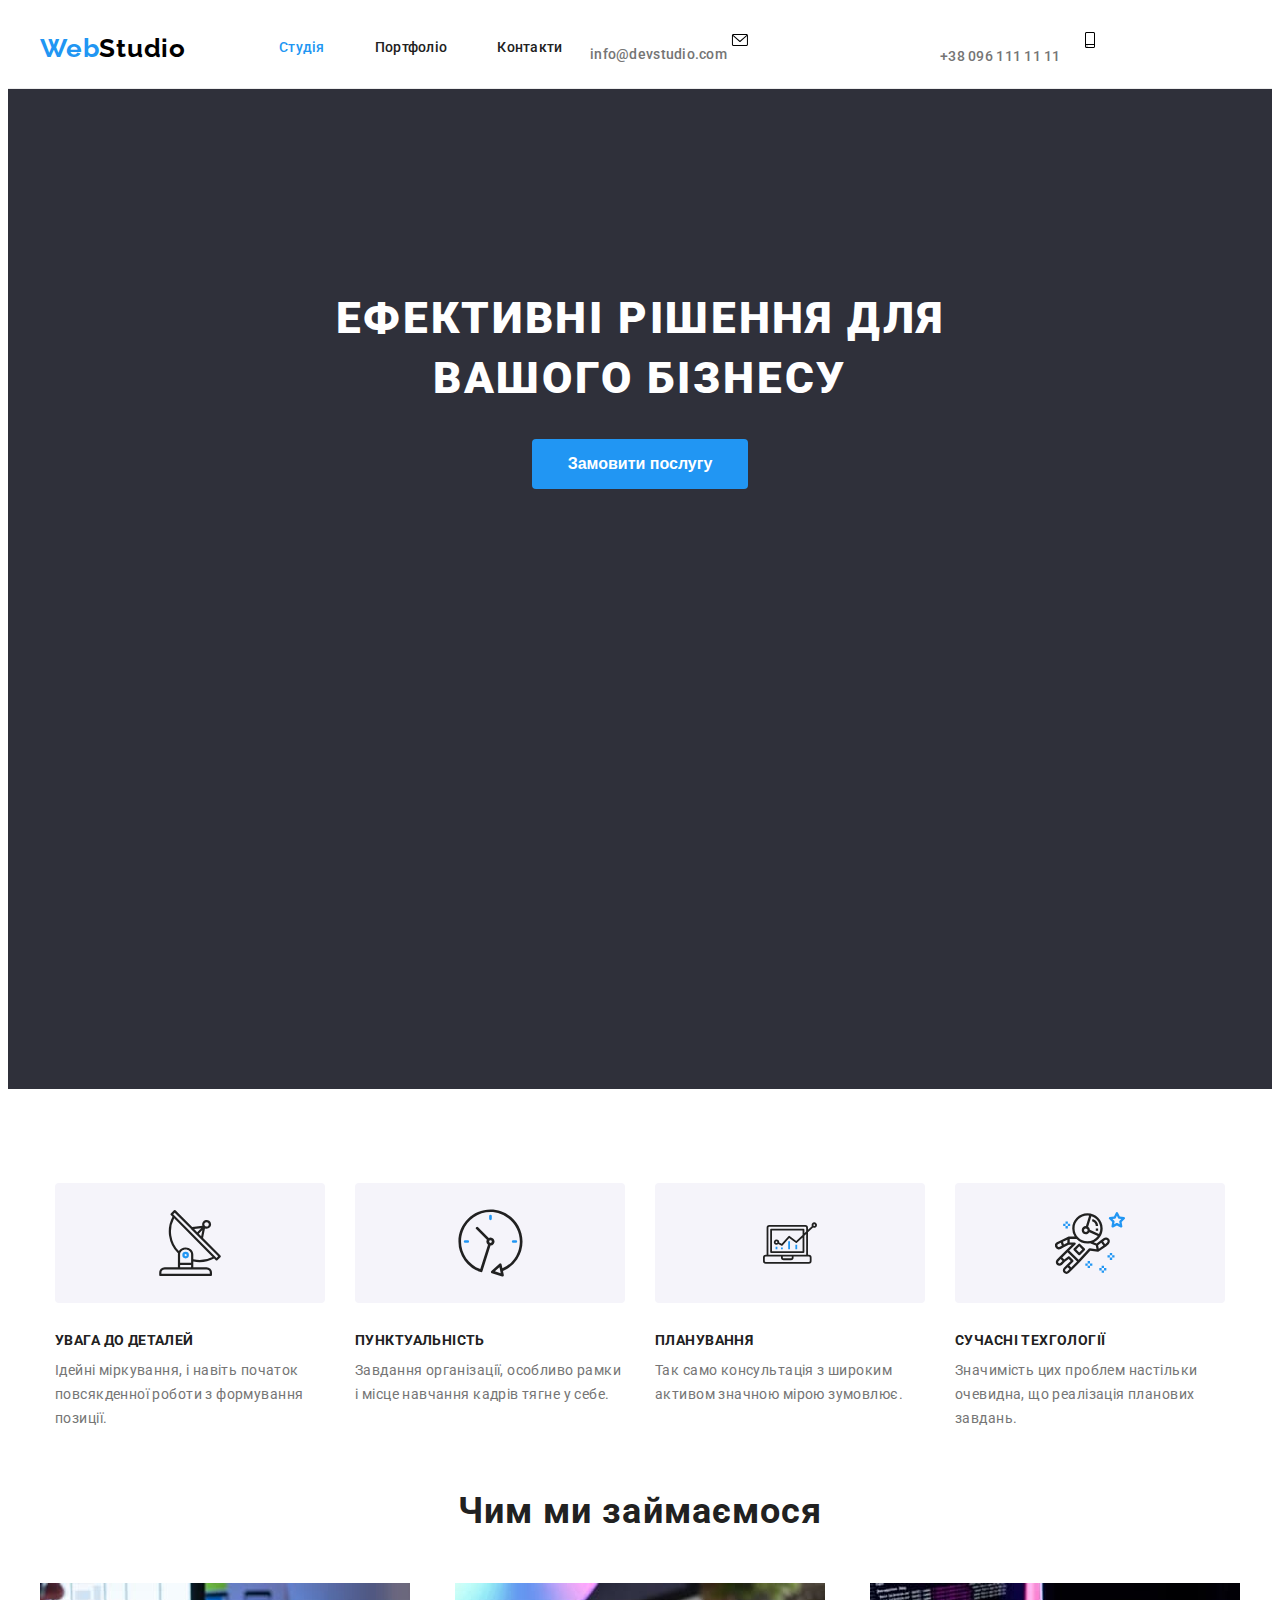
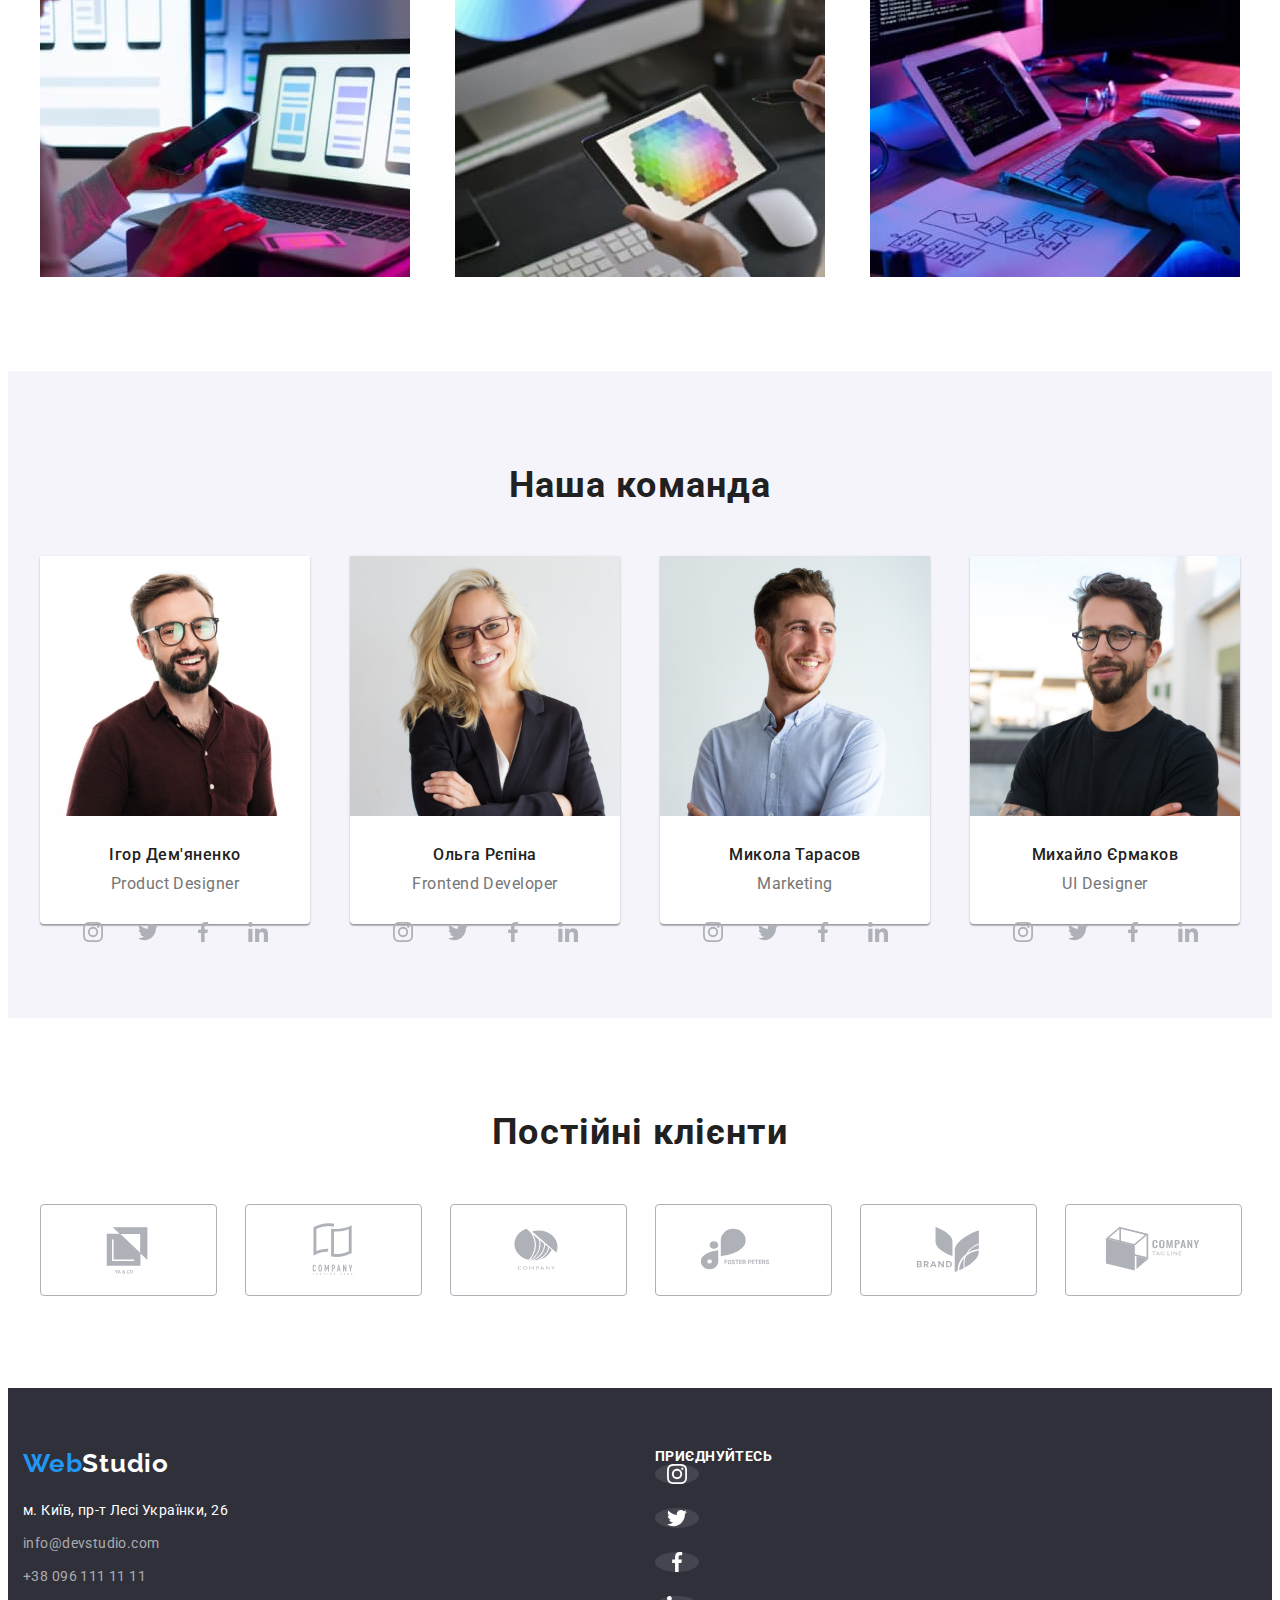
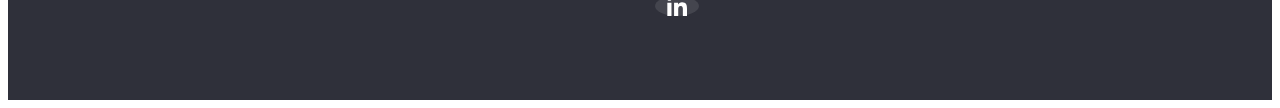
==== commit e83e97b8: "Homework-updated -5" ====
--- a/index.html
+++ b/index.html
@@ -45,48 +45,55 @@
         </div>
     </header>
     <main>
-        <div class="bg">
          <section class="hero section">
              <div class="container">
                  <h1 class="hero-title" >Ефективні рішення для вашого бізнесу</h1>
                  <button class="header-btn" type="button">Замовити послугу</button>
             </div>
         </section>
-        </div>
+        
     
          
         <section class="solutions section">
              <div class="container">
                 <h2 class="visually-hidden">Рішення</h2>
                 <ul class="solutions-list list" >
-                    <li>
-                        <a href="" class="solutions-link link">
+                    <li class="solutions-item">
+                        <div class="solutions-area">            
                             <svg class="solutions-icon" width="66" height="70">
                                 <use href="./img/icons.svg#icon-antenna"></use>
-                            </svg></a>
+                            </svg>
+                        </div>
                         <h3>Увага до деталей</h3>
-                        <p>Ідейні міркування, і навіть початок повсякденної роботи з формування позиції.</p></li>
-                    <li> 
-                        <a href="" class="solutions-link link">
-                            <svg class="solutions-icon" width="66" height="70">
+                        <p>Ідейні міркування, і навіть початок повсякденної роботи з формування позиції.</p>
+                    </li>
+                    <li class="solutions-item"> 
+                        <div class="solutions-area">
+                            <svg class="solutions-icon" width="67" height="70">
                                 <use href="./img/icons.svg#icon-clock"></use>
-                            </svg></a>
+                            </svg>
+                        </div>
                         <h3>Пунктуальність</h3>
-                        <p>Завдання організації, особливо рамки і місце навчання кадрів тягне у себе.</p></li>
-                    <li> 
-                        <a href="" class="solutions-link link">
-                            <svg class="solutions-icon" width="66" height="70">
+                        <p>Завдання організації, особливо рамки і місце навчання кадрів тягне у себе.</p>
+                    </li>
+                    <li class="solutions-item"> 
+                        <div class="solutions-area">
+                            <svg class="solutions-icon" width="70" height="54">
                                 <use href="./img/icons.svg#icon-diagram"></use>
-                            </svg></a>
+                            </svg>
+                        </div>
                         <h3>Планування</h3>
-                        <p>Так само консультація з широким активом значною мірою зумовлює.</p></li>
-                    <li>
-                        <a href="" class="solutions-link link">
-                            <svg class="solutions-icon" width="66" height="70">
+                        <p>Так само консультація з широким активом значною мірою зумовлює.</p>
+                    </li>
+                    <li class="solutions-item">
+                        <div class="solutions-area">
+                               <svg class="solutions-icon" width="70" height="70">
                                 <use href="./img/icons.svg#icon-astronaut"></use>
-                            </svg></a>
+                            </svg>
+                        </div>   
                         <h3>Сучасні техгології</h3>
-                        <p>Значимість цих проблем настільки очевидна, що реалізація планових завдань.</p></li>
+                        <p>Значимість цих проблем настільки очевидна, що реалізація планових завдань.</p>
+                    </li>
                  </ul>
              </div>
         </section>
@@ -352,6 +359,31 @@
                 </ul>
             </address>
          </div>
+         <div class="container social-footer">
+            <h2 class="social-title">приєднуйтесь</h2>
+            <ul class="social-list list">
+                <li class="social-item"><a href="https://www.instagram.com/" class="social-link link">
+                    <svg class="footer-soc-icon" width="20" height="20">
+                        <use href="./img/icons.svg#icon-instagram"></use>
+                    </svg>
+                </a></li>
+                <li class="social-item"><a href="https://twitter.com/" class="social-link link">
+                    <svg class="footer-soc-icon" width="20" height="20">
+                        <use href="./img/icons.svg#icon-twitter"></use>
+                    </svg>
+                </a></li>
+                <li class="social-item"><a href="https://www.facebook.com/" class="social-link link">
+                    <svg class="footer-soc-icon" width="20" height="20">
+                        <use href="./img/icons.svg#icon-facebook"></use>
+                    </svg>
+                </a></li>
+                <li class="social-item"><a href="https://www.linkedin.com/" class="social-link link">
+                    <svg class="footer-soc-icon" width="20" height="20">
+                        <use href="./img/icons.svg#icon-linkedin"></use>
+                    </svg>
+                </a></li>
+            </ul>
+         </div>
     </footer>
 </body>
 </html>--- a/css/styles.css
+++ b/css/styles.css
@@ -190,20 +190,16 @@
 }
 
 .hero {
-  padding: 200px 0;  
-}
-
-.bg{
+  padding: 200px 0;
   height: 600px;
   max-width: 1600px;
   margin-left: auto;
   margin-right: auto;
+  background-image: linear-gradient(to right, rgba(47, 48, 58, 0.4), rgba(47, 48, 58, 0.4)) url(../img/hero-bg.jpg);
   background-color: #2F303A;
-  background-image: url(../img/hero-bg.jpg); 
   background-repeat: no-repeat;
   background-size: contain;
   background-position: center;
-  
 }
 
 .hero-title {
@@ -284,6 +280,33 @@
   color: var(--text-color);
 }
 
+.solutions-list{
+ display: flex;
+ justify-content: center;
+ gap: 30px;
+}
+
+.solutions-item{
+  width: 270px;
+  height: 120px;
+  margin-bottom: 94px;
+  }
+
+.solutions-area{
+  display: flex;
+  justify-content: center;
+  align-items: center;
+  border-radius: 4px;
+  background-color: #F5F4FA;
+  margin-bottom: 30px;
+  width: 270px;
+  height: 120px;
+}
+
+.solutions-icon {
+
+}
+
 .devices{
   padding-top: 0px; 
 }
@@ -456,6 +479,8 @@
   background-color: var(--second-background-color);
   padding-top: 60px;
   padding-bottom: 60px;
+  display: flex;
+
 }
 
 .address{
@@ -500,6 +525,49 @@
 
 .info-tel:focus {
   color: var(--third-title-color)
+}
+
+.social-footer{}
+
+
+.social-title{
+  font-weight: 700;
+  font-size: 14px;
+  line-height: 16px;
+  letter-spacing: 0.03em;
+  text-transform: uppercase;
+  color: var(--main-title-color);
+}
+
+.social-list{
+ width: 100%;
+ height: 100%;
+}
+
+.social-item{
+ width: 44px;
+ height: 44px;  
+ gap: 10px;
+}
+
+.social-link{
+  display: flex;
+  border-radius: 50%;
+  align-items: center;
+  justify-content: center;
+  background-color: rgba(255, 255, 255, 0.1);
+}
+
+.footer-soc-icon{
+  fill: #FFFFFF;
+}
+
+.social-link:hover {
+ background-color: #2196F3;
+}
+
+.social-link:focus {
+  background-color: #2196F3;
 }
 
 .button-list {
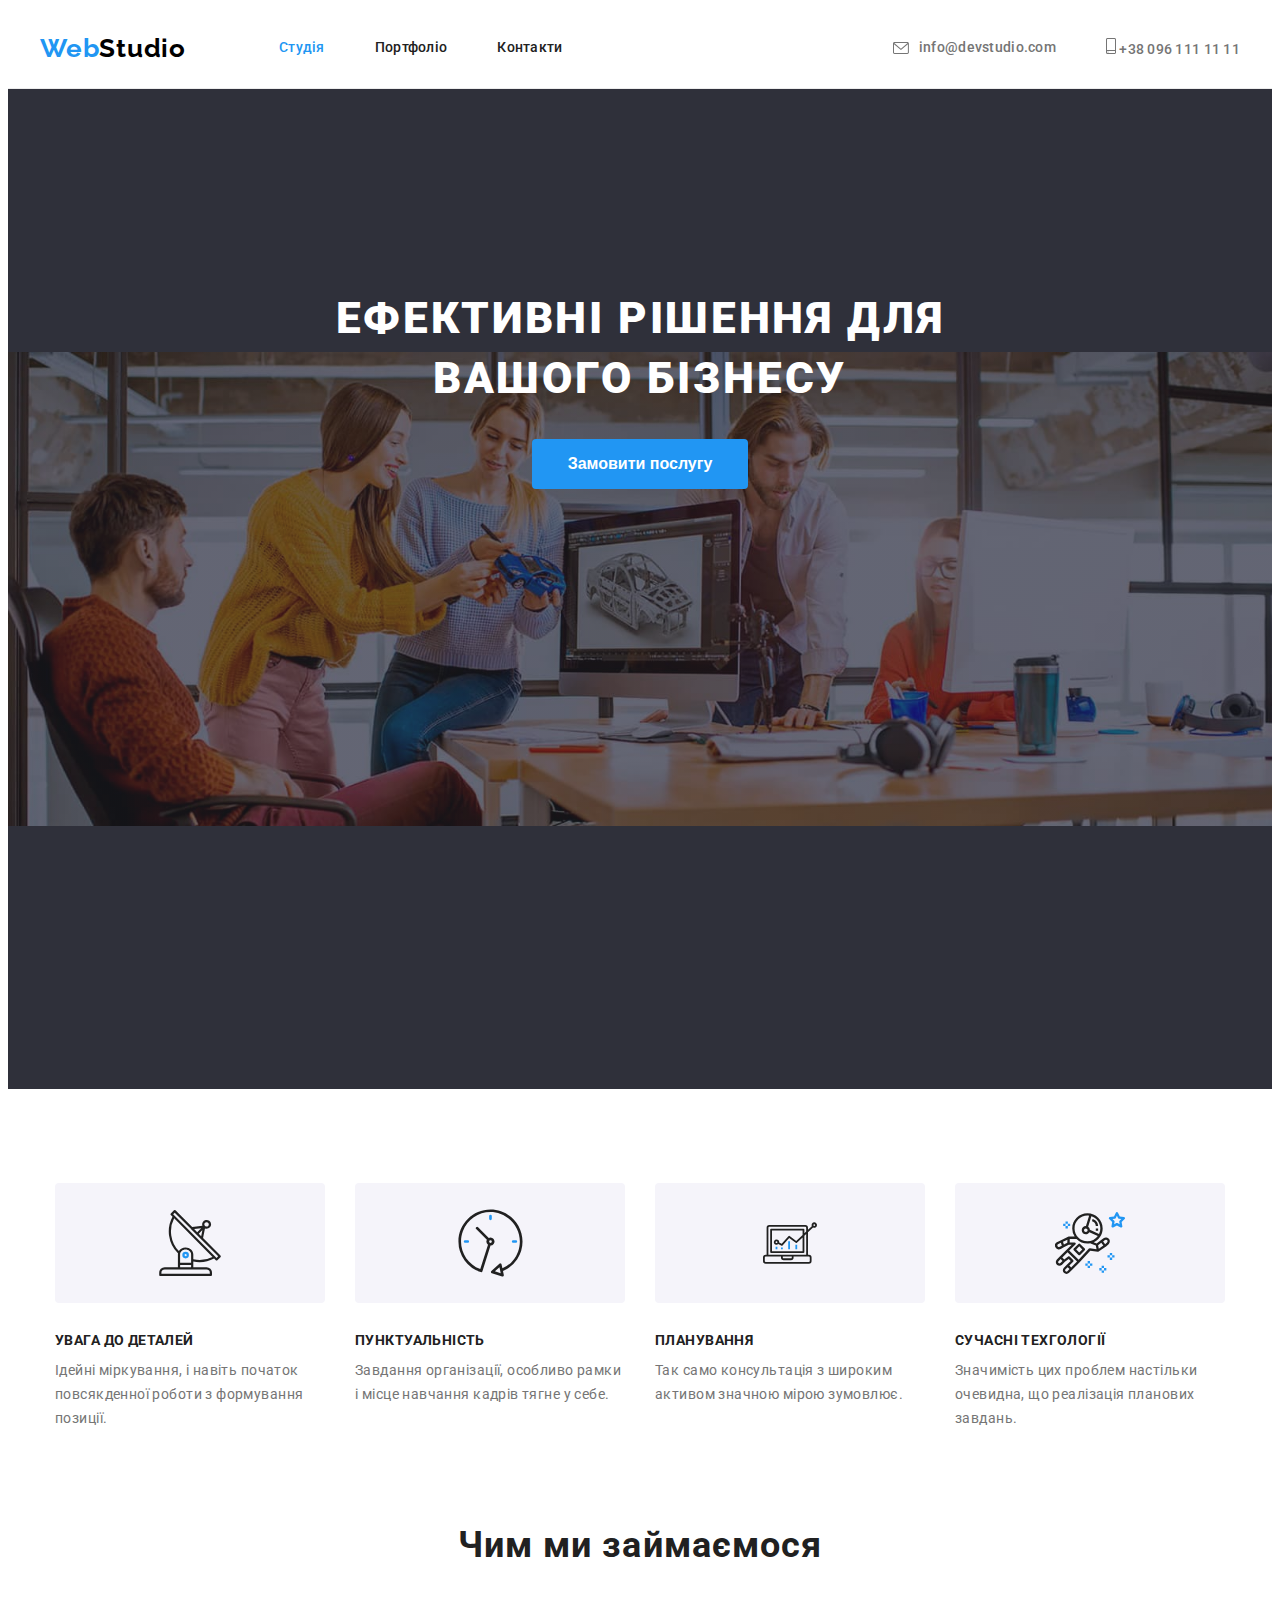
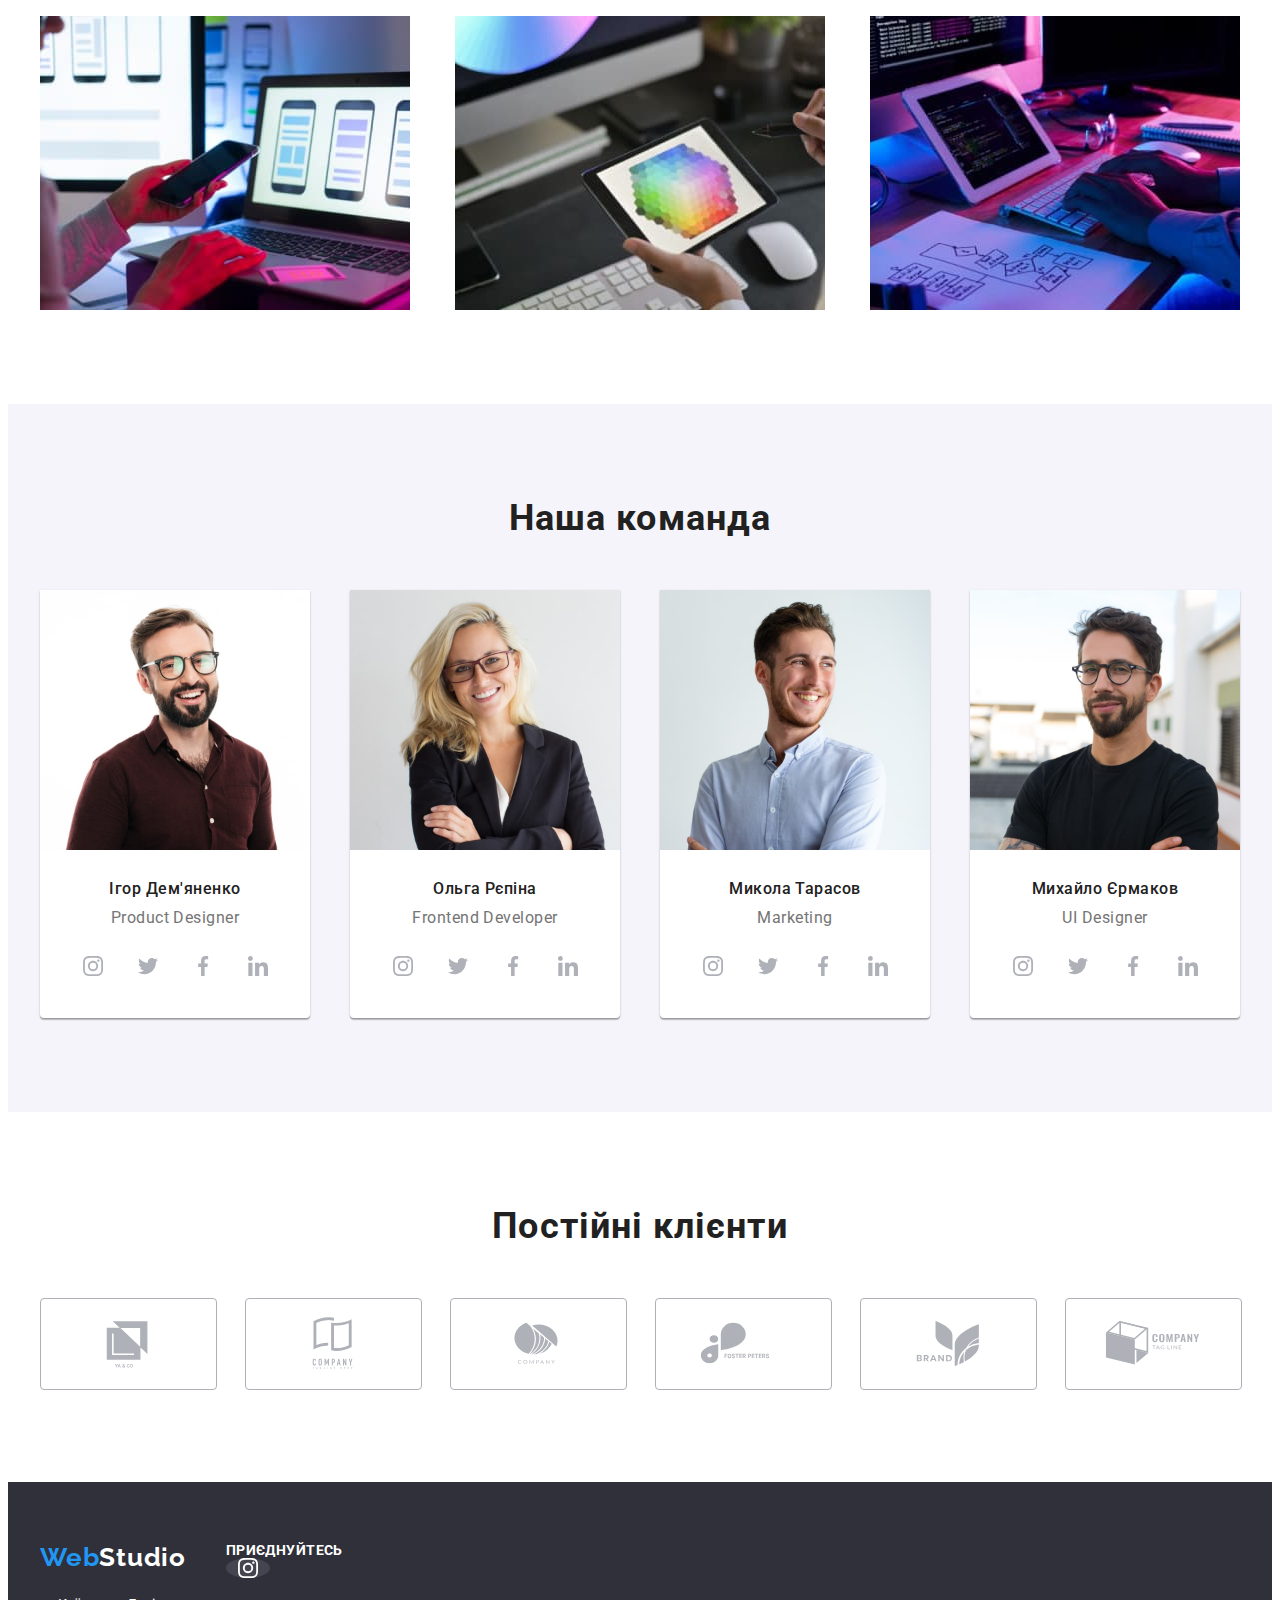
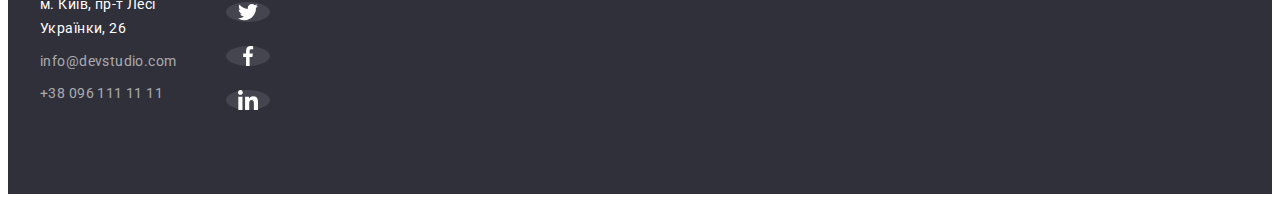
==== commit ee6b0dca: "Update-6" ====
--- a/index.html
+++ b/index.html
@@ -51,8 +51,6 @@
                  <button class="header-btn" type="button">Замовити послугу</button>
             </div>
         </section>
-        
-    
          
         <section class="solutions section">
              <div class="container">
@@ -345,7 +343,8 @@
         
     </main>
     <footer class="info section">
-         <div class="container" >
+         <div class="container footer-container" >
+            <div>
             <a class="logo-footer-web link" href="./index.html">Web<span class="logo-footer-studio link">Studio</span></a>
             <address class="address">
                 <ul class="info-list">
@@ -358,9 +357,11 @@
                     <li class="info-tel list"><a class="info-tel link" href="tel:+380961111111">+38 096 111 11 11</a></li>
                 </ul>
             </address>
-         </div>
+            </div>
+        
          <div class="container social-footer">
             <h2 class="social-title">приєднуйтесь</h2>
+            <div class="footer-icons">
             <ul class="social-list list">
                 <li class="social-item"><a href="https://www.instagram.com/" class="social-link link">
                     <svg class="footer-soc-icon" width="20" height="20">
@@ -383,7 +384,9 @@
                     </svg>
                 </a></li>
             </ul>
+            </div>
          </div>
+        </div>
     </footer>
 </body>
 </html>--- a/css/styles.css
+++ b/css/styles.css
@@ -153,6 +153,9 @@
   line-height: 1.14;
   letter-spacing: 0.02em;
   color: var(--text-color);
+  display: flex;
+  align-items: center;
+  gap: 10px;
 }
 
 .header-link-email:hover{
@@ -172,16 +175,15 @@
 }
 
 .icon-envelope {
-  display: flex;
-  align-items: center;
-  box-sizing: inherit;
-  
+  width: 16px;
+  height: 12px;
+  fill: currentColor;  
 }
 
 .icon-tel{
-  display: flex;
-  align-items: center;
-  box-sizing: inherit;
+  width: 10px;
+  height: 16px;
+  fill: currentColor;
 }
 
 .section{
@@ -195,7 +197,7 @@
   max-width: 1600px;
   margin-left: auto;
   margin-right: auto;
-  background-image: linear-gradient(to right, rgba(47, 48, 58, 0.4), rgba(47, 48, 58, 0.4)) url(../img/hero-bg.jpg);
+  background-image: linear-gradient(to right, rgba(47, 48, 58, 0.4), rgba(47, 48, 58, 0.4)), url(../img/hero-bg.jpg);
   background-color: #2F303A;
   background-repeat: no-repeat;
   background-size: contain;
@@ -250,11 +252,13 @@
 .button.primary:hover{
   color: var(--main-title-color);
   background-color: var(--third-title-color);
+  box-shadow: 0px 3px 1px rgba(0, 0, 0, 0.1), 0px 1px 2px rgba(0, 0, 0, 0.08), 0px 2px 2px rgba(0, 0, 0, 0.12);
 }
 
 .button.primary:focus {
   color: var(--main-title-color);
   background-color: var(--third-title-color);
+  box-shadow: 0px 3px 1px rgba(0, 0, 0, 0.1), 0px 1px 2px rgba(0, 0, 0, 0.08), 0px 2px 2px rgba(0, 0, 0, 0.12);
 }
 
 .solutions-list{
@@ -288,8 +292,6 @@
 
 .solutions-item{
   width: 270px;
-  height: 120px;
-  margin-bottom: 94px;
   }
 
 .solutions-area{
@@ -299,7 +301,6 @@
   border-radius: 4px;
   background-color: #F5F4FA;
   margin-bottom: 30px;
-  width: 270px;
   height: 120px;
 }
 
@@ -343,11 +344,9 @@
 
 .team-item{
 background: #FFFFFF;
- /* material shadow v1 */
 box-shadow: 0px 1px 3px rgba(0, 0, 0, 0.12), 0px 1px 1px rgba(0, 0, 0, 0.14), 0px 2px 1px rgba(0, 0, 0, 0.2);
 border-radius: 0px 0px 4px 4px;
 width: 270px;
-height: 368px;
 }
 
 .team-name {
@@ -453,6 +452,15 @@
 
 .clients-icon{
   fill:#AFB1B8;
+}
+
+.footer-container{
+  display: flex;
+  ;
+}
+
+.footer-icons{
+ display: flex;
 }
 
 .logo-footer-web {
@@ -479,8 +487,7 @@
   background-color: var(--second-background-color);
   padding-top: 60px;
   padding-bottom: 60px;
-  display: flex;
-
+ 
 }
 
 .address{
@@ -575,12 +582,24 @@
   justify-content: center;
   gap: 8px;
   margin-bottom: 50px;
+  
 }
 
 .project-list{
   display: flex;
   flex-wrap: wrap;
   gap: 30px;
+  
+}
+
+.project-link{
+  display: block;
+  text-decoration: none;
+  background: var(--main-background-color);
+}
+
+.project-link:hover{
+  box-shadow: 0px 1px 1px rgba(0, 0, 0, 0.12), 0px 4px 4px rgba(0, 0, 0, 0.06), 1px 4px 6px rgba(0, 0, 0, 0.16);
 }
 
 .project-item{
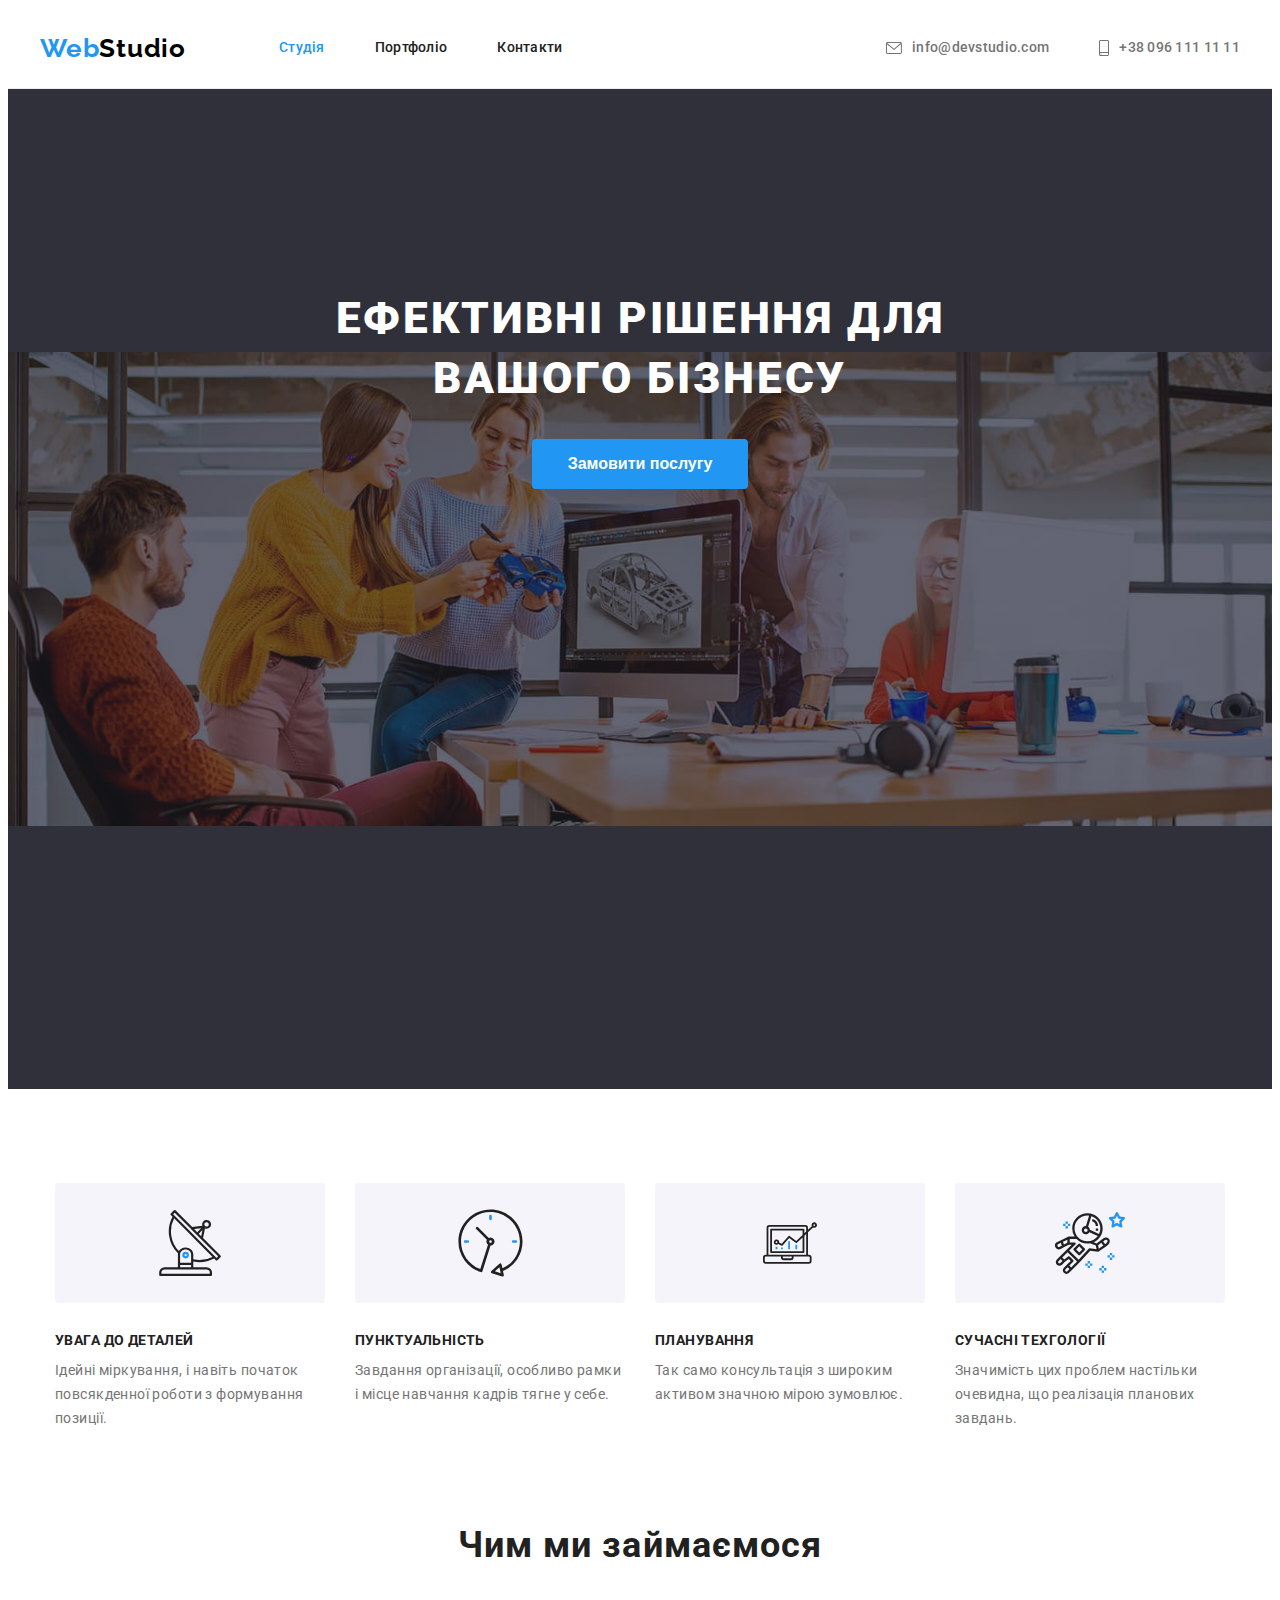
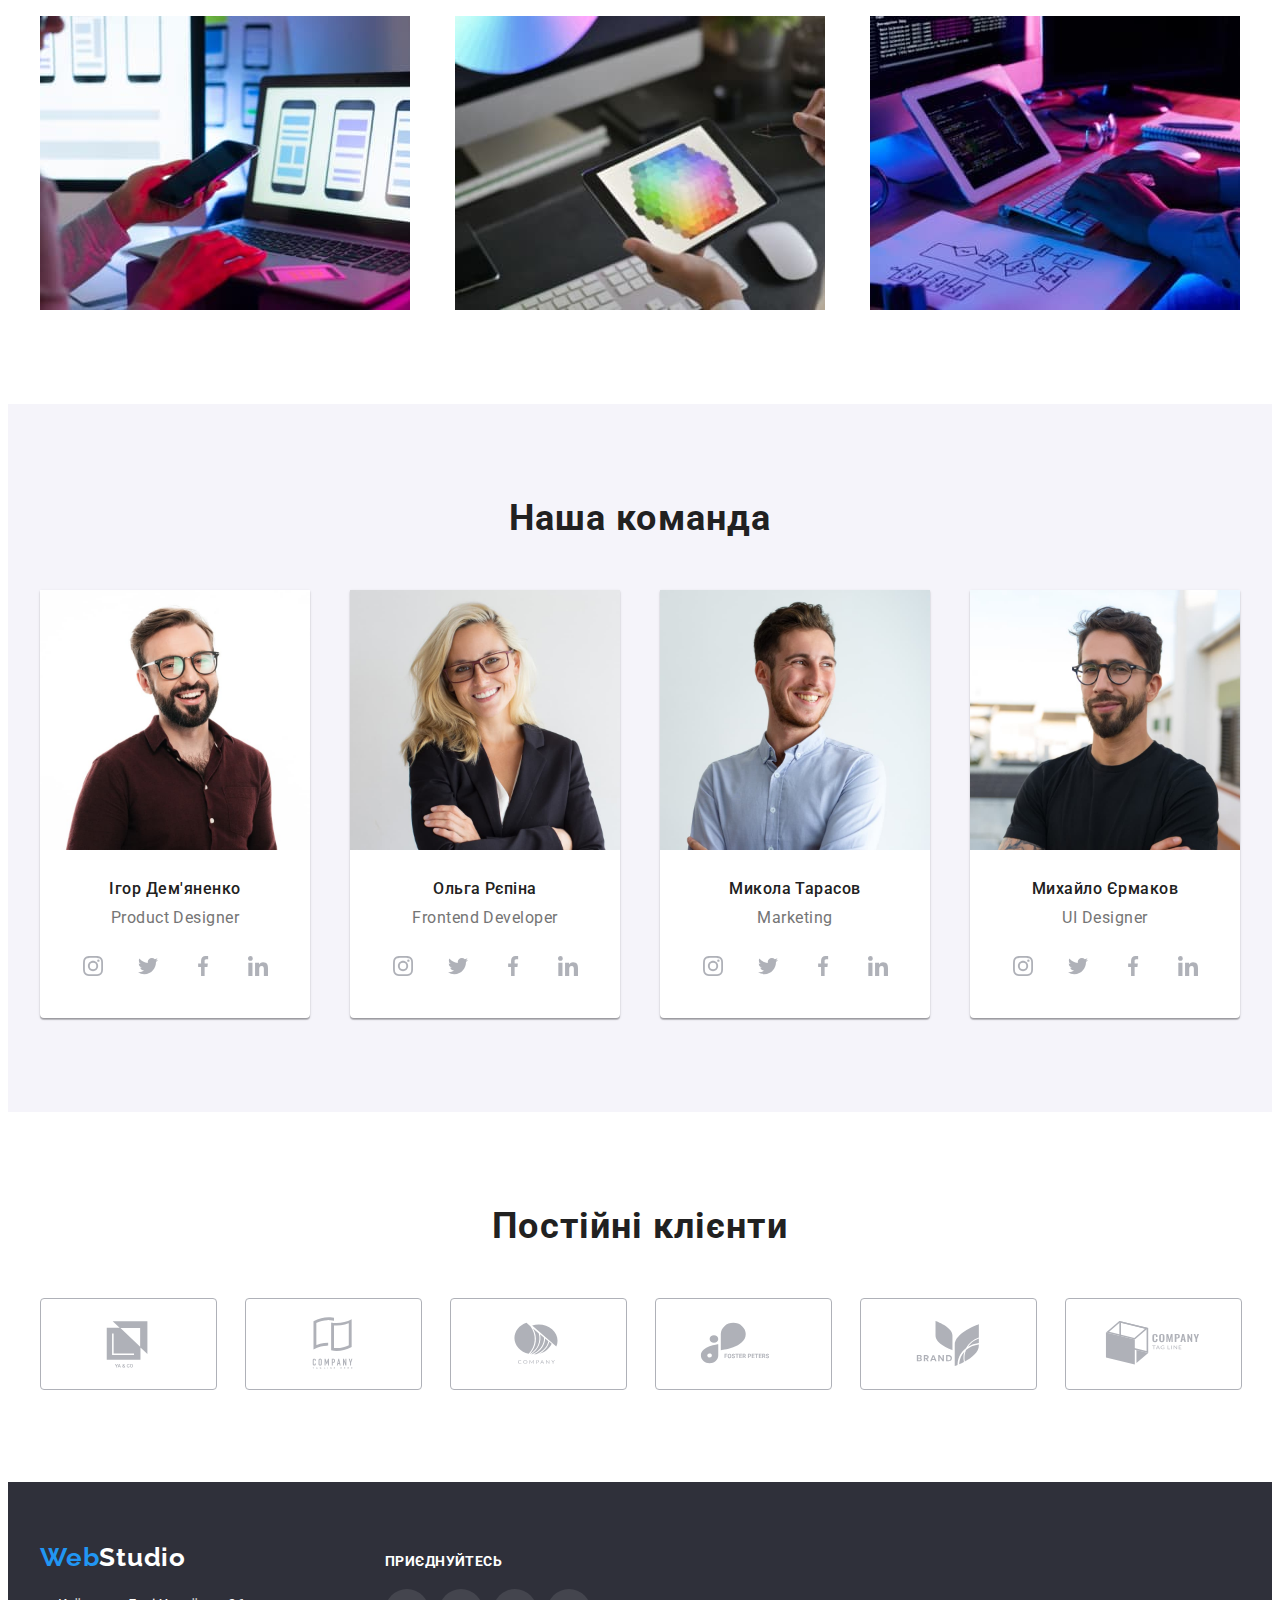
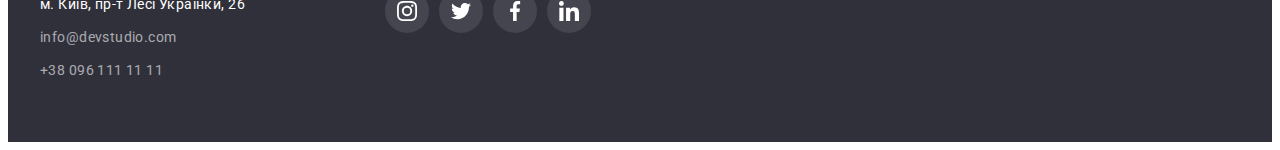
==== commit 6530577c: "Update-8" ====
--- a/index.html
+++ b/index.html
@@ -29,13 +29,13 @@
             <div class="header-conect" >
             <ul class="contacts list">
                 <li class="header-email">
-                    <a class="header-link-email link" href="mailto:info@devstudio.com">
+                    <a class="header-link-contact link" href="mailto:info@devstudio.com">
                         <svg class="icon-envelope" weight="16" height="12">
                             <use href="./img/icons.svg#icon-envelope"></use>
                         </svg> 
                         info@devstudio.com</a></li>
                 <li class="header-number">
-                    <a class="header-link-number link" href="tel:+380961111111">
+                    <a class="header-link-contact link" href="tel:+380961111111">
                         <svg class="icon-tel" weight="10" height="16">
                             <use href="./img/icons.svg#icon-smartphone"></use>
                         </svg>
@@ -344,48 +344,50 @@
     </main>
     <footer class="info section">
          <div class="container footer-container" >
-            <div>
-            <a class="logo-footer-web link" href="./index.html">Web<span class="logo-footer-studio link">Studio</span></a>
-            <address class="address">
-                <ul class="info-list">
-                    <li class="info-address list"><a class="info-address link"
-                        href="https://goo.gl/maps/t2EMafwJyWorUbrZ9"
-                        target="_blank"
-                        rel="noopener noreferrer nofollow"
-                        >м. Київ, пр-т Лесі Українки, 26</a></li>
-                    <li class="info-email list"><a class="info-email link" href="mailto:info@devstudio.com">info@devstudio.com</a></li>
-                    <li class="info-tel list"><a class="info-tel link" href="tel:+380961111111">+38 096 111 11 11</a></li>
-                </ul>
-            </address>
+            <div class="footer-wrap">
+                <div>
+                <a class="logo-footer-web link" href="./index.html">Web<span class="logo-footer-studio link">Studio</span></a>
+                <address class="address">
+                    <ul class="info-list">
+                        <li class="info-address list"><a class="info-address link"
+                            href="https://goo.gl/maps/t2EMafwJyWorUbrZ9"
+                            target="_blank"
+                            rel="noopener noreferrer nofollow"
+                            >м. Київ, пр-т Лесі Українки, 26</a></li>
+                        <li class="info-email list"><a class="info-email link" href="mailto:info@devstudio.com">info@devstudio.com</a></li>
+                        <li class="info-tel list"><a class="info-tel link" href="tel:+380961111111">+38 096 111 11 11</a></li>
+                    </ul>
+                </address>
+                </div>
+                
+                <div class="social-footer">
+                    <h2 class="social-title">приєднуйтесь</h2>
+                    <div class="footer-icons">
+                    <ul class="social-list list">
+                        <li class="social-item"><a href="https://www.instagram.com/" class="social-link link">
+                            <svg class="footer-soc-icon" width="20" height="20">
+                                <use href="./img/icons.svg#icon-instagram"></use>
+                            </svg>
+                        </a></li>
+                        <li class="social-item"><a href="https://twitter.com/" class="social-link link">
+                            <svg class="footer-soc-icon" width="20" height="20">
+                                <use href="./img/icons.svg#icon-twitter"></use>
+                            </svg>
+                        </a></li>
+                        <li class="social-item"><a href="https://www.facebook.com/" class="social-link link">
+                            <svg class="footer-soc-icon" width="20" height="20">
+                                <use href="./img/icons.svg#icon-facebook"></use>
+                            </svg>
+                        </a></li>
+                        <li class="social-item"><a href="https://www.linkedin.com/" class="social-link link">
+                            <svg class="footer-soc-icon" width="20" height="20">
+                                <use href="./img/icons.svg#icon-linkedin"></use>
+                            </svg>
+                        </a></li>
+                    </ul>
+                    </div>
+                </div>
             </div>
-        
-         <div class="container social-footer">
-            <h2 class="social-title">приєднуйтесь</h2>
-            <div class="footer-icons">
-            <ul class="social-list list">
-                <li class="social-item"><a href="https://www.instagram.com/" class="social-link link">
-                    <svg class="footer-soc-icon" width="20" height="20">
-                        <use href="./img/icons.svg#icon-instagram"></use>
-                    </svg>
-                </a></li>
-                <li class="social-item"><a href="https://twitter.com/" class="social-link link">
-                    <svg class="footer-soc-icon" width="20" height="20">
-                        <use href="./img/icons.svg#icon-twitter"></use>
-                    </svg>
-                </a></li>
-                <li class="social-item"><a href="https://www.facebook.com/" class="social-link link">
-                    <svg class="footer-soc-icon" width="20" height="20">
-                        <use href="./img/icons.svg#icon-facebook"></use>
-                    </svg>
-                </a></li>
-                <li class="social-item"><a href="https://www.linkedin.com/" class="social-link link">
-                    <svg class="footer-soc-icon" width="20" height="20">
-                        <use href="./img/icons.svg#icon-linkedin"></use>
-                    </svg>
-                </a></li>
-            </ul>
-            </div>
-         </div>
         </div>
     </footer>
 </body>
--- a/css/styles.css
+++ b/css/styles.css
@@ -15,6 +15,7 @@
   --main-background-color:#FFFFFF;
   --second-background-color:#2F303A;
   --third-background-color: #F5F4FA;
+  --main-icon-color:#AFB1B8;
 }
 
 p,
@@ -148,7 +149,7 @@
   padding: 32px 0;
 }
 
-.header-link-email { 
+.header-link-contact { 
   font-weight: 500;
   line-height: 1.14;
   letter-spacing: 0.02em;
@@ -158,20 +159,8 @@
   gap: 10px;
 }
 
-.header-link-email:hover{
+.header-link-contact:hover{
   color:var(--third-title-color)
-}
-
-.header-link-number {
-  font-weight: 500;
-  line-height: 1.14;
-  letter-spacing: 0.02em;
-  color: var(--text-color);
-}
-
-.header-link-number:hover{
-  color: var(--third-title-color);
- 
 }
 
 .icon-envelope {
@@ -343,7 +332,7 @@
 }
 
 .team-item{
-background: #FFFFFF;
+background: var(--main-background-color);
 box-shadow: 0px 1px 3px rgba(0, 0, 0, 0.12), 0px 1px 1px rgba(0, 0, 0, 0.14), 0px 2px 1px rgba(0, 0, 0, 0.2);
 border-radius: 0px 0px 4px 4px;
 width: 270px;
@@ -395,22 +384,22 @@
 }
 
 .team-soc-link:hover {
- background-color: #2196F3;
+ background-color:var(--third-title-color);
 }
 .team-soc-link:hover .team-soc-icon{
- fill:#FFFFFF;  
+ fill:var(--main-background-color);  
 }
 
 .team-soc-link:focus {
-  background-color: #2196F3;
+  background-color: var(--third-title-color);
 }
 
 .team-soc-link:focus .team-soc-icon {
-  fill: #FFFFFF;
+  fill: var(--main-background-color);
 }
 
 .team-soc-icon{
-  fill:#AFB1B8;
+  fill:var(--main-icon-color);
 }
 
 .clients-list{
@@ -426,7 +415,7 @@
 .clients-link{
  width: 100%;
  height: 100%;
- border: 1px solid #AFB1B8;
+ border: 1px solid var(--main-icon-color);
  border-radius: 4px;
  display: flex;
  align-items: center;
@@ -435,32 +424,33 @@
 }
 
 .clients-link:hover {
-  border-color: #2196F3;
+  border-color: var(--third-title-color);
 }
 
 .clients-link:hover .clients-icon {
-  fill:#2196F3;
+  fill: var(--third-title-color);
 }
 
 .clients-link:focus {
-  border-color: #2196F3;
-}
-
-.clients-link:focus .clients-soc-icon {
-  fill:#2196F3;
+  border-color: var(--third-title-color);
+}
+
+.clients-link:focus .clients-icon {
+  fill:var(--third-title-color);
 }
 
 .clients-icon{
-  fill:#AFB1B8;
+  fill:var(--main-icon-color);
 }
 
 .footer-container{
   display: flex;
   ;
 }
-
-.footer-icons{
- display: flex;
+.footer-wrap{
+  display: flex;
+  gap: 70px;
+  align-items: baseline;
 }
 
 .logo-footer-web {
@@ -534,7 +524,9 @@
   color: var(--third-title-color)
 }
 
-.social-footer{}
+.social-footer{
+  margin-left: 70px;
+}
 
 
 .social-title{
@@ -542,22 +534,27 @@
   font-size: 14px;
   line-height: 16px;
   letter-spacing: 0.03em;
+  margin-bottom: 20px;
   text-transform: uppercase;
   color: var(--main-title-color);
 }
 
 .social-list{
+ display: flex;
  width: 100%;
  height: 100%;
+ gap: 10px;
 }
 
 .social-item{
  width: 44px;
  height: 44px;  
- gap: 10px;
+ 
 }
 
 .social-link{
+  width: 100%;
+  height: 100%;
   display: flex;
   border-radius: 50%;
   align-items: center;
@@ -566,11 +563,11 @@
 }
 
 .footer-soc-icon{
-  fill: #FFFFFF;
+  fill: var(--main-background-color);
 }
 
 .social-link:hover {
- background-color: #2196F3;
+ background-color: var(--third-title-color);
 }
 
 .social-link:focus {
